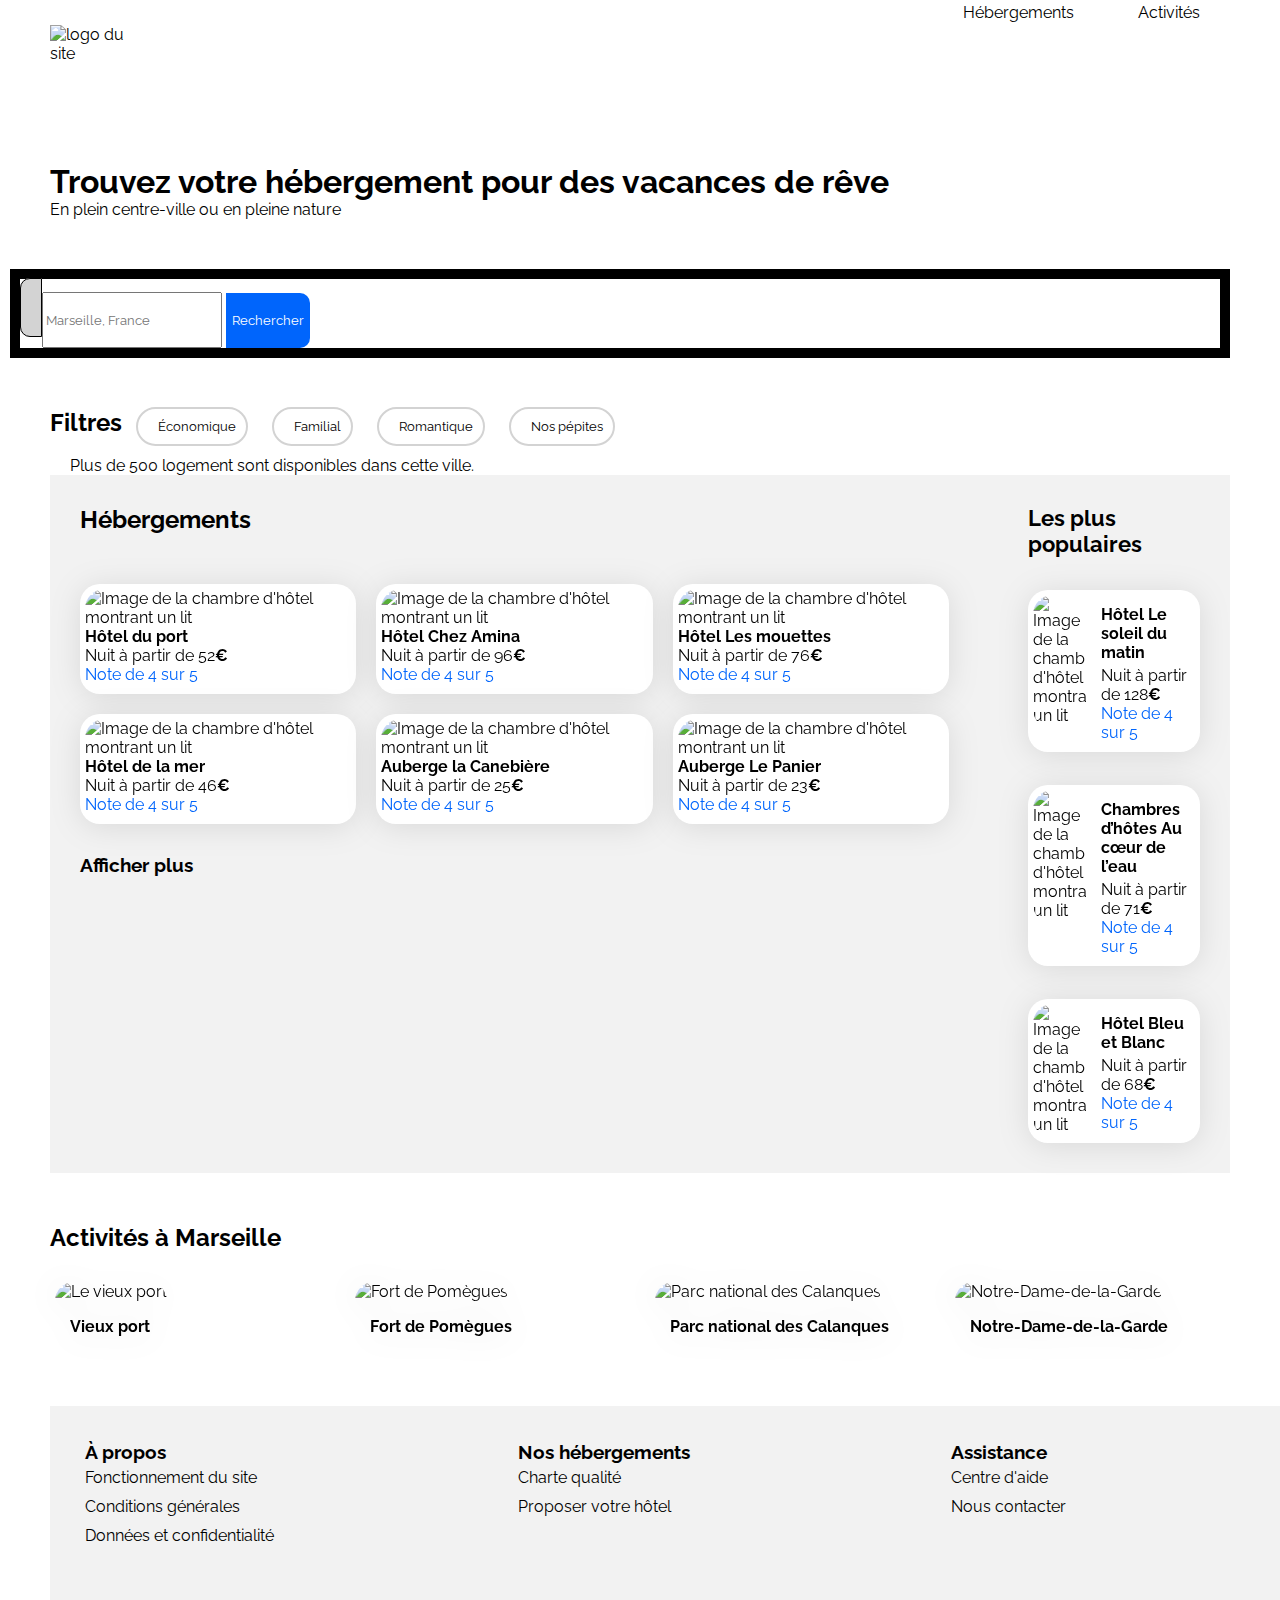
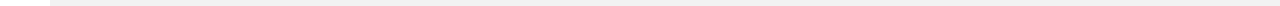
==== index.html @ e05adad1 "first commit" ====
<!DOCTYPE html>
<html lang="fr">
  <head>
    <meta charset="UTF-8">
    <meta name="viewport" content="width=device-width, initial-scale=1.0">
    <title>Booki</title>
    <link rel="preconnect" href="https://fonts.googleapis.com">
    <link rel="preconnect" href="https://fonts.gstatic.com" crossorigin>
    <link
      href="https://fonts.googleapis.com/css2?family=Raleway:wght@400;500;700&display=swap"
      rel="stylesheet"
   >
    <link
      rel="stylesheet"
      href="https://cdnjs.cloudflare.com/ajax/libs/font-awesome/6.2.1/css/all.min.css"
      integrity="sha512-MV7K8+y+gLIBoVD59lQIYicR65iaqukzvf/nwasF0nqhPay5w/9lJmVM2hMDcnK1OnMGCdVK+iQrJ7lzPJQd1w=="
      crossorigin="anonymous"
      referrerpolicy="no-referrer"
   >
    <link rel="stylesheet" href="./css/style.css">
  </head>

  <body>
    <div class="main-container">
      <header>
        <img
          src="images/logo/Booki.png"
          alt="logo du site"
          title="logo du site"
       >
        <nav>
            <ul>
                <li>
                    <a href="#hebergements">Hébergements</a>
                </li>
                <li>
                    <a href="#activites">Activités</a>
                </li>
            </ul>          
        </nav>
      </header>
      <main>
        <section>
            <h1>Trouvez votre hébergement pour des vacances de rêve</h1>
            <p class="tagline">En plein centre-ville ou en pleine nature</p>
            <!-- <fieldset> -->
            <div class="div-search">
                <form method="get" action="/">
                    <!-- <label for="search"> -->
                        <i class="fa-sharp fa-solid fa-location-dot"></i>
                    <!-- </label> -->
                    <!--label -->
                    <input class="search" type="text" id="search" name="search" placeholder="Marseille, France">
                    <input class="btn-search" type="submit" value="Rechercher"> <i class="fa-solid fa-magnifying-glass"></i> 
                </form>
            </div>
            <!-- </fieldset> -->
            <h2 class="filtres">Filtres</h2>
            <a class="filtre" href="#"><i class="fa-solid fa-money-bill-wave"></i>Économique</a> 
            <a class="filtre" href="#"><i class="fa-solid fa-person"></i>Familial</a> 
            <a class="filtre" href="#"><i class="fa-solid fa-heart"></i>Romantique</a> 
            <a class="filtre" href="#"><i class="fa-solid fa-fire"></i>Nos pépites</a>
            <p><i class="fa-solid fa-circle-info"></i>Plus de 500 logement sont disponibles dans cette ville.</p>
        </section>
        <div class="hebergements-and-populaires">
          <div id="hebergements">
            <section class="hebergements">
              <h2>Hébergements</h2>
                <div class="hebergement-cards">
                <article class="card">
                    <a href="#">
                        <img
                        src="./images/hebergements/fred-kleber.jpg"
                        alt="Image de la chambre d'hôtel montrant un lit"
                        >
                        <div class="card-content">
                        <div class="card-txt">
                            <h3 class="card-title">Hôtel du port</h3>
                            <p class="card-subtitle">
                            Nuit à partir de 52<span class="euro">€</span>
                            </p>
                        </div>
                        <div class="card-rating">
                            <i class="fa-xs fa-solid fa-star" aria-hidden="true"></i>
                            <i class="fa-xs fa-solid fa-star" aria-hidden="true"></i>
                            <i class="fa-xs fa-solid fa-star" aria-hidden="true"></i>
                            <i class="fa-xs fa-solid fa-star" aria-hidden="true"></i>
                            <i
                            class="fa-xs fa-solid fa-star neutral-star"
                            aria-hidden="true"
                            ></i>
                            <span class="sr-only">Note de 4 sur 5</span>
                        </div>
                        </div>
                    </a>
                </article>
                <article class="card">
                    <a href="#">
                        <img
                        src="./images/hebergements/febrian-zakaria.jpg"
                        alt="Image de la chambre d'hôtel montrant un lit"
                        >
                        <div class="card-content">
                        <div class="card-txt">
                            <h3 class="card-title">Hôtel Chez Amina</h3>
                            <p class="card-subtitle">
                            Nuit à partir de 96<span class="euro">€</span>
                            </p>
                        </div>
                        <div class="card-rating">
                            <i class="fa-xs fa-solid fa-star" aria-hidden="true"></i>
                            <i class="fa-xs fa-solid fa-star" aria-hidden="true"></i>
                            <i class="fa-xs fa-solid fa-star" aria-hidden="true"></i>
                            <i class="fa-xs fa-solid fa-star" aria-hidden="true"></i>
                            <i
                            class="fa-xs fa-solid fa-star neutral-star"
                            aria-hidden="true"
                            ></i>
                            <span class="sr-only">Note de 4 sur 5</span>
                        </div>
                        </div>
                    </a>
                </article>
                <article class="card">
                    <a href="#">
                        <img
                        src="./images/hebergements/reisetopia.jpg"
                        alt="Image de la chambre d'hôtel montrant un lit"
                        >
                        <div class="card-content">
                        <div class="card-txt">
                            <h3 class="card-title">Hôtel Les mouettes</h3>
                            <p class="card-subtitle">
                            Nuit à partir de 76<span class="euro">€</span>
                            </p>
                        </div>
                        <div class="card-rating">
                            <i class="fa-xs fa-solid fa-star" aria-hidden="true"></i>
                            <i class="fa-xs fa-solid fa-star" aria-hidden="true"></i>
                            <i class="fa-xs fa-solid fa-star" aria-hidden="true"></i>
                            <i class="fa-xs fa-solid fa-star" aria-hidden="true"></i>
                            <i
                            class="fa-xs fa-solid fa-star neutral-star"
                            aria-hidden="true"
                            ></i>
                            <span class="sr-only">Note de 4 sur 5</span>
                        </div>
                        </div>
                    </a>
                </article>
                <article class="card">
                    <a href="#">
                        <img
                        src="./images/hebergements/fred-kleber.jpg"
                        alt="Image de la chambre d'hôtel montrant un lit"
                        >
                        <div class="card-content">
                        <div class="card-txt">
                            <h3 class="card-title">Hôtel de la mer</h3>
                            <p class="card-subtitle">
                            Nuit à partir de 46<span class="euro">€</span>
                            </p>
                        </div>
                        <div class="card-rating">
                            <i class="fa-xs fa-solid fa-star" aria-hidden="true"></i>
                            <i class="fa-xs fa-solid fa-star" aria-hidden="true"></i>
                            <i class="fa-xs fa-solid fa-star" aria-hidden="true"></i>
                            <i class="fa-xs fa-solid fa-star" aria-hidden="true"></i>
                            <i
                            class="fa-xs fa-solid fa-star neutral-star"
                            aria-hidden="true"
                            ></i>
                            <span class="sr-only">Note de 4 sur 5</span>
                        </div>
                        </div>
                    </a>
                </article>
                <article class="card">
                    <a href="#">
                        <img
                        src="./images/hebergements/febrian-zakaria.jpg"
                        alt="Image de la chambre d'hôtel montrant un lit"
                        >
                        <div class="card-content">
                        <div class="card-txt">
                            <h3 class="card-title">Auberge la Canebière</h3>
                            <p class="card-subtitle">
                            Nuit à partir de 25<span class="euro">€</span>
                            </p>
                        </div>
                        <div class="card-rating">
                            <i class="fa-xs fa-solid fa-star" aria-hidden="true"></i>
                            <i class="fa-xs fa-solid fa-star" aria-hidden="true"></i>
                            <i class="fa-xs fa-solid fa-star" aria-hidden="true"></i>
                            <i class="fa-xs fa-solid fa-star" aria-hidden="true"></i>
                            <i
                            class="fa-xs fa-solid fa-star neutral-star"
                            aria-hidden="true"
                            ></i>
                            <span class="sr-only">Note de 4 sur 5</span>
                        </div>
                        </div>
                    </a>
                </article>
                <article class="card">
                    <a href="#">
                        <img
                        src="./images/hebergements/reisetopia.jpg"
                        alt="Image de la chambre d'hôtel montrant un lit"
                        >
                        <div class="card-content">
                        <div class="card-txt">
                            <h3 class="card-title">Auberge Le Panier</h3>
                            <p class="card-subtitle">
                            Nuit à partir de 23<span class="euro">€</span>
                            </p>
                        </div>
                        <div class="card-rating">
                            <i class="fa-xs fa-solid fa-star" aria-hidden="true"></i>
                            <i class="fa-xs fa-solid fa-star" aria-hidden="true"></i>
                            <i class="fa-xs fa-solid fa-star" aria-hidden="true"></i>
                            <i class="fa-xs fa-solid fa-star" aria-hidden="true"></i>
                            <i
                            class="fa-xs fa-solid fa-star neutral-star"
                            aria-hidden="true"
                            ></i>
                            <span class="sr-only">Note de 4 sur 5</span>
                        </div>
                        </div>
                    </a>
                </article>
                </div>
                <h3><a href="#">Afficher plus</a></h3>
            </section>
        </div>
            <section class="populaires">
                <div class="populaires-title">
                <h2 class="section-title">Les plus populaires</h2>
                <i class="fa-solid fa-chart-line" aria-hidden="true"></i>
                </div>
                <div class="populaires-cards">
                <article class="card">
                    <!-- <a href="#"> -->
                        <img
                        src="./images/hebergements/emile-guillemot.jpg"
                        alt="Image de la chambre d'hôtel montrant un lit"
                            >
                        <div class="card-content">
                        <div class="card-txt">
                            <h3 class="card-title">Hôtel Le soleil du matin</h3>
                            <p class="card-subtitle">
                            Nuit à partir de 128<span class="euro">€</span>
                            </p>
                        </div>
                        <div class="card-rating">
                            <i class="fa-xs fa-solid fa-star" aria-hidden="true"></i>
                            <i class="fa-xs fa-solid fa-star" aria-hidden="true"></i>
                            <i class="fa-xs fa-solid fa-star" aria-hidden="true"></i>
                            <i class="fa-xs fa-solid fa-star" aria-hidden="true"></i>
                            <i
                            class="fa-xs fa-solid fa-star neutral-star"
                            aria-hidden="true"
                            ></i>
                            <span class="sr-only">Note de 4 sur 5</span>
                        </div>
                        </div>
                    <!-- </a> -->
                </article>
                <article class="card">
                    <!-- <a href="#"> -->
                        <img
                        src="./images/hebergements/aw-creative.jpg"
                        alt="Image de la chambre d'hôtel montrant un lit"
                        >
                        <div class="card-content">
                        <div class="card-txt">
                            <h3 class="card-title">
                            Chambres d’hôtes Au cœur de l’eau
                            </h3>
                            <p class="card-subtitle">
                            Nuit à partir de 71<span class="euro">€</span>
                            </p>
                        </div>
                        <div class="card-rating">
                            <i class="fa-xs fa-solid fa-star" aria-hidden="true"></i>
                            <i class="fa-xs fa-solid fa-star" aria-hidden="true"></i>
                            <i class="fa-xs fa-solid fa-star" aria-hidden="true"></i>
                            <i class="fa-xs fa-solid fa-star" aria-hidden="true"></i>
                            <i
                            class="fa-xs fa-solid fa-star neutral-star"
                            aria-hidden="true"
                            ></i>
                            <span class="sr-only">Note de 4 sur 5</span>
                        </div>
                        </div>
                    <!-- </a> -->
                </article>
                <article class="card">
                    <!-- <a href="#"> -->
                        <img
                        src="./images/hebergements/febrian-zakaria2.jpg"
                        alt="Image de la chambre d'hôtel montrant un lit"
                        >
                        <div class="card-content">
                        <div class="card-txt">
                            <h3 class="card-title">Hôtel Bleu et Blanc</h3>
                            <p class="card-subtitle">
                            Nuit à partir de 68<span class="euro">€</span>
                            </p>
                        </div>
                        <div class="card-rating">
                            <i class="fa-xs fa-solid fa-star" aria-hidden="true"></i>
                            <i class="fa-xs fa-solid fa-star" aria-hidden="true"></i>
                            <i class="fa-xs fa-solid fa-star" aria-hidden="true"></i>
                            <i class="fa-xs fa-solid fa-star" aria-hidden="true"></i>
                            <i
                            class="fa-xs fa-solid fa-star neutral-star"
                            aria-hidden="true"
                            ></i>
                            <span class="sr-only">Note de 4 sur 5</span>
                        </div>
                        </div>
                    <!-- </a> -->
                </article>
                </div>
            </section>
        </div>
        <div id="activites">
          <section class="activites">
            <h2>Activités à Marseille</h2>
            <div class="activites-cards">
                <article class="card">
                  <a href="#">
                    <img
                        src="./images/activites/reno-laithienne.jpg"
                        alt="Le vieux port"
                    >
                    <div class="card-content">
                    <div class="card-txt">
                      <h3 class="card-title">Vieux port</h3>
                    </div>
                    </div>
                  </a>  
                </article>
                <article class="card">
                  <a href="#">
                    <img
                        src="./images/activites/paul-hermann.jpg"
                        alt="Fort de Pomègues"
                    >
                    <div class="card-content">
                    <div class="card-txt">
                        <h3 class="card-title">Fort de Pomègues</h3>
                    </div>
                    </div>
                  </a>
                </article>
                <article class="card">
                  <a href="#">
                    <img
                    src="./images/activites/kilyan-sockalingum.jpg"
                    alt="Parc national des Calanques"
                    >
                    <div class="card-content">
                    <div class="card-txt">
                    <h3 class="card-title">Parc national des Calanques</h3>
                    </div>
                    </div>
                  </a>
                </article>
                <article class="card">
                  <a href="#">
                    <img
                    src="./images/activites/florian-wehde.jpg"
                    alt="Notre-Dame-de-la-Garde"
                    >
                    <div class="card-content">
                        <div class="card-txt">
                        <h3 class="card-title">Notre-Dame-de-la-Garde</h3>
                        </div>
                    </div>
                  </a>
                </article>
            </div>
          </section>
        </div>
      </main>
      <footer>
        <div class="foot"><h3>À propos</h3>
          <a href="#">Fonctionnement du site</a><br>
          <a href="#">Conditions générales</a><br>
          <a href="#">Données et confidentialité</a>
        </div>
        <div class="foot"><h3>Nos hébergements</h3>
          <a href="#">Charte qualité</a><br>
          <a href="#">Proposer votre hôtel</a>
        </div>
        <div class="foot"><h3>Assistance</h3>
          <a href="#">Centre d'aide</a><br>
          <a href="#">Nous contacter</a>
        </div>
      </footer>
    </div>
  </body>
</html>
---- css/style.css ----
/****** General ***********/
* {
  font-family: "Raleway", sans-serif;
  margin: 0px;
}

:root {
  --main-color: #0065fc;
  --main-bg-color: #f2f2f2;
  --filter-bg-color: #deebff;
}

.fa-solid {
  color: var(--main-color);
}

header {
  display: flex;
  flex-direction: row;
  justify-content: space-between;
  margin-bottom: 100px;
}

header img {
  padding-top: 25px;
  width: 100px;
}

nav {
  margin-top: 3px;
}

nav li {
  display: inline-block;
  list-style-type: none;
}

nav a {
  text-decoration: none;
  color: black;
  padding: 0px 30px;
}

h3 a,
.card a {
  padding: 0;
  text-decoration: none;
  color: black;
}

footer {
  /* background-color: lightgray; */
  background-color: var(--main-bg-color);
  margin-top: 50px;
  /* margin-bottom: 50px; */
  gap: 10%;
  display: flex;
  flex-direction: row;
  /* justify-content: space-between; */
  width: 100%;
  padding:3%;
}

footer a {
  display: inline-block;
  text-decoration: none;
  color: black;
  padding: 5px 0px;
  /* margin: 16px; */
  /* background-color: red; */
}

.foot {
  width: 30%;
  margin-bottom: 20px;
}

.filtre {
  display: inline-block;
  border: 2px solid lightgrey;
  color: black;
  font-size: 0.8em;
  border-radius: 20px;
  margin: 10px;
  padding: 10px;
  text-decoration: none;
}

.filtre:visited {
  color: black;
}
.filtre:hover {
  background-color: var(--filter-bg-color);
}

.filtre .fa-solid {
  padding-right: 10px;
  color: #0065fc;
}

body {
  display: flex;
  justify-content: center;
}

.filtres {
  display: inline-block;
  margin-top: 50px;
}

.fa-circle-info {
  margin-top: 50px;
}

p .fa-solid {
  color: #0065fc;
  margin-right: 20px;
  margin-bottom: 50px;
}

.search {
  height: 50px;
  margin: 0;
  display: inline-block;
  /* width: 250px; */
  justify-content: flex-start;
  align-items: center;
}

/* fieldset {
  margin-top: 50px;
  display: flex;
  border: 0;
} */

.div-search {
  /* background-color: red; */
  display: flex;
  border: 10px solid black;
  margin: 0 0 0 -40px;
  flex-direction: row;
  justify-content: flex-start;
  align-items: center;
}

.btn-search {
  background-color: #0065fc;
  color: white;
  border-radius: 0 10px 10px 0;
  border: 0;
  height: 55px;
  margin: -40px 0 0 0 ;
}

.tagline{
  margin-bottom: 50px;
}

.fa-location-dot {
  height: 53px;
  width: 50px;
  padding-left: 20px;
  /* padding-top: 13px; */
  /* margin-top: 50px; */
  /* display: inline-block; */
  border: 1px solid black;
  color: black;
  justify-content: center;
  align-items: center;
  align-self: center;
  /* font-size: 34px; */
  font-size: 49px;
  border-radius: 10px 0 0 10px;
  /* background-color: --filter-bg-color; */
  background-color: lightgrey;
}

.fa-magnifying-glass {
  height: 54px;
  width: 50px;
  font-size: 49px;
  border: 0px solid black;
  color: white;
  background-color: #0065fc;
  border-radius: 0 10px 10px 0;
}

.main-container {
  width: 100%;
  max-width: 1440px;
  /* border: 50px solid black; */
  padding: 0 50px;
  box-sizing: border-box;
}

.section-title {
  margin: 0;
  font-size: 22px;
}

.card {
  background-color: white;
  border-radius: 20px;
  padding: 5px;
  filter: drop-shadow(0px 3px 15px rgba(0, 0, 0, 0.1));
}

.card img {
  object-fit: cover;
}

.card-title {
  font-size: 16px;
}

.euro {
  font-weight: 700;
}

.neutral-star {
  color: var(--main-bg-color);
  /* color:red; */
}

/****** Hebergements And Populaires ***********/
.hebergements-and-populaires {
  display: flex;
  justify-content: space-between;
  background-color: var(--main-bg-color);
}

.hebergements-and-populaires section {
  /* background-color: var(--main-bg-color); */
  /* background-color: red; */
  border-radius: 20px;
  padding: 30px;
  box-sizing: border-box;
}

/****** Hebergements ***********/
.hebergements {
  /* width: 0%; */
  width: 100%;
}

.hebergements h3 {
  /* margin-top: 30px; */
}

/****** Populaires ***********/
.populaires {
  /* background-color: red; */
  /* width: 100%; */
  width: 32%;
}

#populaires {
  width: 100%;
}

.populaires-title {
  display: flex;
  flex-direction: row;
  justify-content: space-between;
  align-items: center;
}

.populaires-cards .card {
  /* background-color: red; */
  display: flex;
  flex-direction: row;
  /* flex-direction: column; */
  margin-top: 33px;
}

.populaires-cards img {
  /* display: none; */
  display: inline-block;
  width: 33%;
  /* width: 1%; */
  height: 134px;
  border-top-left-radius: 20px;
  border-bottom-left-radius: 20px;
}

.populaires-cards .card-content {
  width: 67%;
  /* width: 100%; */
  display: inline-block;
  /* display: none;   */
  padding-left: 15px;
  /* display: flex; */
  /* flex-direction: column; */
  /* flex-direction: row; */
  /* justify-content: space-between; */
  /* box-sizing: border-box; */
  /* background-color: red; */
}

.populaires-cards .card-title {
  margin-top: 10px;
  margin-bottom: 4px;
}

.populaires-cards .card-subtitle {
  margin: 0;
  /* background-color: red; */
}

.populaires-cards .card-rating,
.card-rating {
  margin-bottom: 5px;
  color: #0065fc;
}

.hebergement-cards {
  display: flex;
  flex-direction: row;
  flex-wrap: wrap;
  gap: 20px;
  margin-bottom: 30px;
}

.hebergements h2 {
  margin-bottom: 50px;
}

.activites-cards {
  display: flex;
  flex-direction: row;
  gap: 20px;
}

.activites-cards .card {
  width: 30%;
  background-color: rgba(0, 0, 0, 0);
}

.activites .card-title {
  padding-left: 15px;
  height: 50px;
  display: flex;
  align-items: center;
}

.activites-cards img {
  /* width: 100%;
  height: 1000px; */
  border-top-left-radius: 20px;
  border-top-right-radius: 20px;
  height: 380px;
  width: 100%;
}

.activites h2 {
  margin-top: 50px;
  margin-bottom: 25px;
}

.hebergements .card {
  width: 30%;
}
.hebergement-cards img {
  width: 100%;
  height: 124px;
  border-top-left-radius: 20px;
  border-top-right-radius: 20px;
}
/* Le code ci-dessous correspond à la version responsive uniquement */

/****** Media queries ***********/
/* Medium devices (tablets, less/equal than 1024px) */
@media (max-width: 1024px) {
  .hebergements-and-populaires {
    flex-direction: column;
  }

  .hebergements {
    width: 100%;
  }

  .populaires {
    width: 100%;
    margin-top: 50px;
  }

  .populaires-cards {
    display: flex;
    flex-direction: row;
    justify-content: space-between;
  }

  .populaires-cards .card {
    width: 30%;
  }

  .populaires-cards .card-title {
    font-size: 14px;
  }

  .populaires-cards .card-subtitle {
    font-size: 13px;
  }
  .activites-cards img {
    height: 200px;
  }
}

@media (min-width: 767.98px) {
  .fa-magnifying-glass {
    display: none;
  }

  nav li:hover {
    border-top: 3px solid #0065fc;
    color: #0065fc;
  }
}

/* Small devices (phones, less than 768px) */
@media (max-width: 767.98px) {
  /* ... */
  header img {
    margin: auto;
  }

  nav li {
    border-bottom: 3px solid var(--main-bg-color);
  }

  nav li:hover {
    border-bottom: 3px solid #0065fc;
    color: #0065fc;
  }

  .filtres {
    display: block;
    margin-top: 50px;
    margin-bottom: 10px;
  }

  .filtre {
    font-size: 1em;
  }

  header {
    display: flex;
    flex-direction: column;
  }

  nav {
    margin: auto;
  }
  header img {
    margin-bottom: 50px;
  }

  /* nav li:hover {
    border-top: 3px solid #0065fc;
    color: #0065fc;
  } */
  .btn-search {
    display: none;
  }
  p .fa-solid {
    color: #0065fc;
    margin-right: 20px;
    margin-bottom: 0px;
  }
  p {
    /* margin-bottom: 50px; */
  }

  .populaires {
    order: 1;
    width: 100%;
  }
  #populaires {
    order: 1;
  }

  .populaires-cards {
    display: flex;
    flex-direction: column;
    margin-top: 33px;
    width: 100%;
  }
  .populaires-cards .card {
    width: 100%;
    flex-direction: row;
  }
  .populaires-cards .card-content {
    width: 200%;
  }

  .populaires-cards img {
    width: 25%;
  }

  .activites-cards {
    flex-wrap: wrap;
    flex-direction: column;
  }
  .activites-cards .card {
    width: 100%;
  }

  .hebergements-and-populaires section {
    /* background-color: var(--main-bg-color); */
    /* background-color: white; */
  }

  .populaires {
    background-color: var(--main-bg-color);
    /* background-color: red; */
  }

  .populaires-cards {
    /* background-color: var(--main-bg-color); */
    /* background-color: red; */
  }

  .populaires-cards .card {
    /* background-color: var(--main-bg-color); */
    /* background-color: red; */
  }

  .hebergement-cards {
    flex-direction: column;
    background-color: white;
  }

  .hebergement-cards .card {
    width: 100%;
    background-color: white;
  }

  #hebergements {
    order: 2;
    /* background-color: red; */
  }

  .hebergements {
    order: 2;
    background-color: white;
  }

  .hebergements section {
    background-color: white;
  }

  .activites-cards img {
    height: 141px;
  }

  footer {
    flex-direction: column;
    width: 100%;
    gap: 30px;
    padding: 2%;
  }
  footer h3 {
    /* margin-top: 50px; */
  }
}
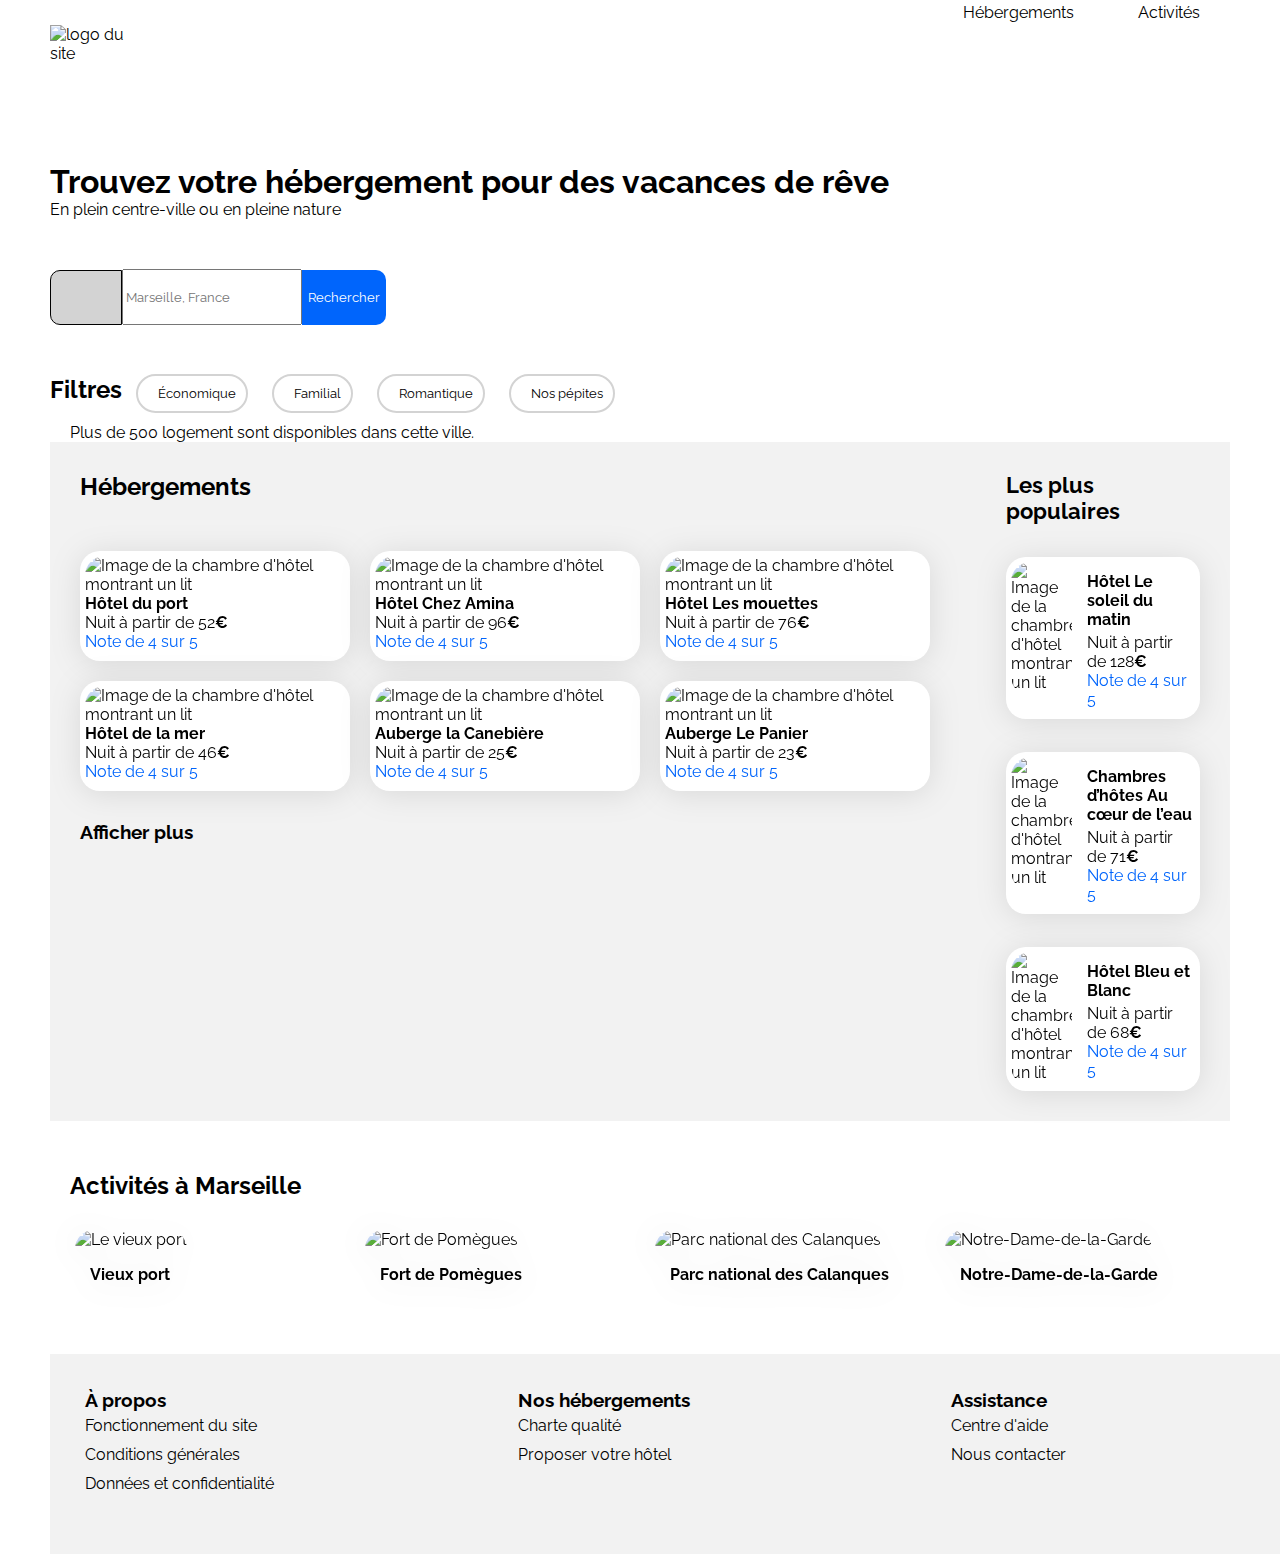
==== commit 5a7fb250: "commit du 22" ====
--- a/index.html
+++ b/index.html
@@ -45,14 +45,14 @@
             <p class="tagline">En plein centre-ville ou en pleine nature</p>
             <!-- <fieldset> -->
             <div class="div-search">
-                <form method="get" action="/">
+                <!-- <form method="get" action="/"> -->
                     <!-- <label for="search"> -->
                         <i class="fa-sharp fa-solid fa-location-dot"></i>
                     <!-- </label> -->
                     <!--label -->
                     <input class="search" type="text" id="search" name="search" placeholder="Marseille, France">
                     <input class="btn-search" type="submit" value="Rechercher"> <i class="fa-solid fa-magnifying-glass"></i> 
-                </form>
+                <!-- </form> -->
             </div>
             <!-- </fieldset> -->
             <h2 class="filtres">Filtres</h2>
@@ -151,7 +151,7 @@
                 <article class="card">
                     <a href="#">
                         <img
-                        src="./images/hebergements/fred-kleber.jpg"
+                        src="./images/hebergements/annie-spratt.jpg"
                         alt="Image de la chambre d'hôtel montrant un lit"
                         >
                         <div class="card-content">
@@ -178,7 +178,7 @@
                 <article class="card">
                     <a href="#">
                         <img
-                        src="./images/hebergements/febrian-zakaria.jpg"
+                        src="./images/hebergements/marcus-loke.jpg"
                         alt="Image de la chambre d'hôtel montrant un lit"
                         >
                         <div class="card-content">
@@ -205,7 +205,7 @@
                 <article class="card">
                     <a href="#">
                         <img
-                        src="./images/hebergements/reisetopia.jpg"
+                        src="./images/hebergements/nicate-lee.jpg"
                         alt="Image de la chambre d'hôtel montrant un lit"
                         >
                         <div class="card-content">
--- a/css/style.css
+++ b/css/style.css
@@ -95,7 +95,7 @@
 
 .filtre .fa-solid {
   padding-right: 10px;
-  color: #0065fc;
+  color: var(--main-color);
 }
 
 body {
@@ -113,7 +113,7 @@
 }
 
 p .fa-solid {
-  color: #0065fc;
+  color: var(--main-color);
   margin-right: 20px;
   margin-bottom: 50px;
 }
@@ -136,7 +136,7 @@
 .div-search {
   /* background-color: red; */
   display: flex;
-  border: 10px solid black;
+  /* border: 10px solid black; */
   margin: 0 0 0 -40px;
   flex-direction: row;
   justify-content: flex-start;
@@ -144,12 +144,12 @@
 }
 
 .btn-search {
-  background-color: #0065fc;
+  background-color: var(--main-color);
   color: white;
   border-radius: 0 10px 10px 0;
   border: 0;
   height: 55px;
-  margin: -40px 0 0 0 ;
+  /* margin: -10px 0 0 0 ; */
 }
 
 .tagline{
@@ -161,7 +161,7 @@
   width: 50px;
   padding-left: 20px;
   /* padding-top: 13px; */
-  /* margin-top: 50px; */
+  margin-left: 40px;
   /* display: inline-block; */
   border: 1px solid black;
   color: black;
@@ -181,7 +181,7 @@
   font-size: 49px;
   border: 0px solid black;
   color: white;
-  background-color: #0065fc;
+  background-color: var(--main-color);
   border-radius: 0 10px 10px 0;
 }
 
@@ -240,6 +240,7 @@
 /****** Hebergements ***********/
 .hebergements {
   /* width: 0%; */
+  /* width: 65%; */
   width: 100%;
 }
 
@@ -250,8 +251,8 @@
 /****** Populaires ***********/
 .populaires {
   /* background-color: red; */
-  /* width: 100%; */
-  width: 32%;
+  width: 45%;
+  /* width: 32%; */
 }
 
 #populaires {
@@ -310,7 +311,7 @@
 .populaires-cards .card-rating,
 .card-rating {
   margin-bottom: 5px;
-  color: #0065fc;
+  color: var(--main-color);
 }
 
 .hebergement-cards {
@@ -319,10 +320,15 @@
   flex-wrap: wrap;
   gap: 20px;
   margin-bottom: 30px;
+  /* margin-bottom: 30px; */
 }
 
 .hebergements h2 {
   margin-bottom: 50px;
+}
+
+.activites{
+  padding: 0 20px;
 }
 
 .activites-cards {
@@ -368,7 +374,7 @@
 }
 /* Le code ci-dessous correspond à la version responsive uniquement */
 
-/****** Media queries ***********/
+/*********** Media queries ***********/
 /* Medium devices (tablets, less/equal than 1024px) */
 @media (max-width: 1024px) {
   .hebergements-and-populaires {
@@ -412,8 +418,8 @@
   }
 
   nav li:hover {
-    border-top: 3px solid #0065fc;
-    color: #0065fc;
+    border-top: 3px solid var(--main-color);
+    color: var(--main-color);
   }
 }
 
@@ -422,6 +428,7 @@
   /* ... */
   header img {
     margin: auto;
+    margin-bottom: 50px;
   }
 
   nav li {
@@ -429,8 +436,8 @@
   }
 
   nav li:hover {
-    border-bottom: 3px solid #0065fc;
-    color: #0065fc;
+    border-bottom: 3px solid var(--main-color);
+    color: var(--main-color);
   }
 
   .filtres {
@@ -446,24 +453,24 @@
   header {
     display: flex;
     flex-direction: column;
-  }
+    width: 100%;
+    font-size: 25px;
+  }
+
+  /* header li{
+    width: 50%;
+  } */
+
 
   nav {
     margin: auto;
   }
-  header img {
-    margin-bottom: 50px;
-  }
-
-  /* nav li:hover {
-    border-top: 3px solid #0065fc;
-    color: #0065fc;
-  } */
+
   .btn-search {
     display: none;
   }
   p .fa-solid {
-    color: #0065fc;
+    color: var(--main-color);
     margin-right: 20px;
     margin-bottom: 0px;
   }
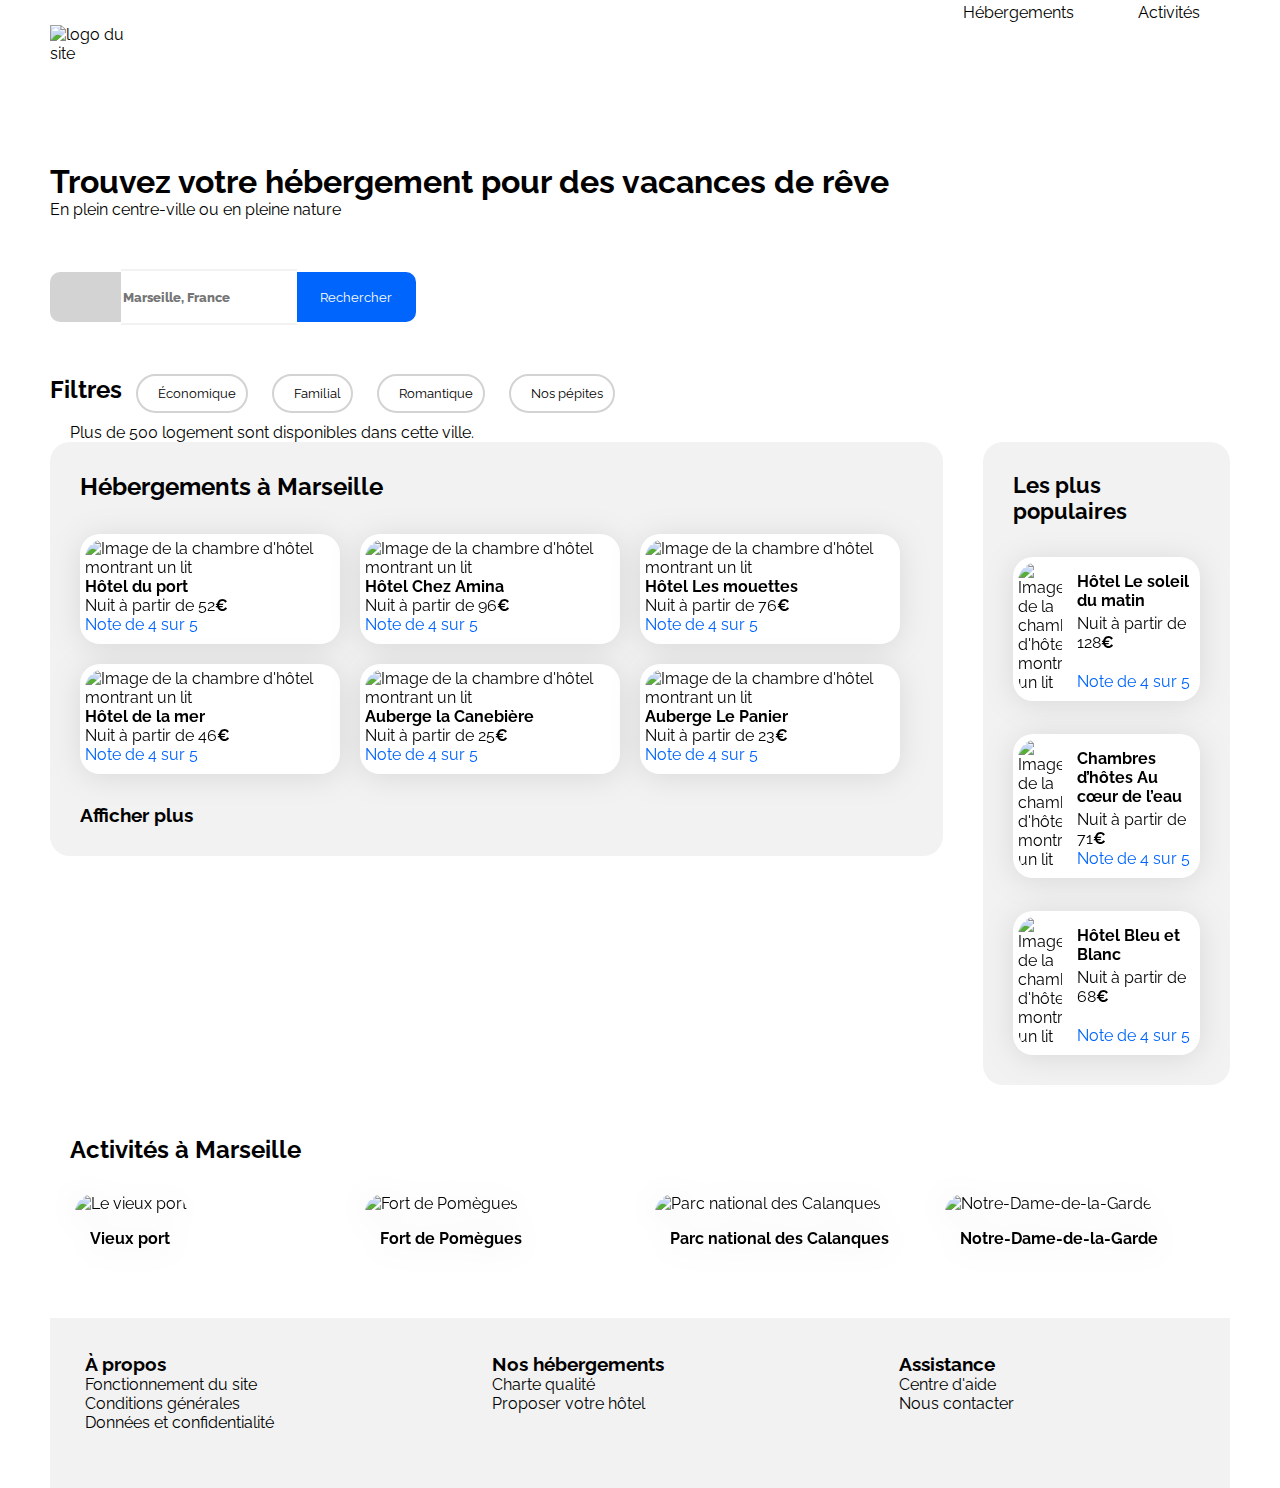
==== commit c3c19581: "commit du 25" ====
--- a/index.html
+++ b/index.html
@@ -40,21 +40,19 @@
         </nav>
       </header>
       <main>
-        <section>
+        <section class="head">
             <h1>Trouvez votre hébergement pour des vacances de rêve</h1>
             <p class="tagline">En plein centre-ville ou en pleine nature</p>
-            <!-- <fieldset> -->
-            <div class="div-search">
-                <!-- <form method="get" action="/"> -->
-                    <!-- <label for="search"> -->
+                <form class="div-search" method="get" action="/">
+                    <label for="search">
                         <i class="fa-sharp fa-solid fa-location-dot"></i>
-                    <!-- </label> -->
-                    <!--label -->
+                    </label>
                     <input class="search" type="text" id="search" name="search" placeholder="Marseille, France">
-                    <input class="btn-search" type="submit" value="Rechercher"> <i class="fa-solid fa-magnifying-glass"></i> 
-                <!-- </form> -->
-            </div>
-            <!-- </fieldset> -->
+                    <button class="btn-search" type="submit">
+                        <span>Rechercher</span>
+                        <i class="fa-solid fa-magnifying-glass"></i>
+                    </button>
+                </form>
             <h2 class="filtres">Filtres</h2>
             <a class="filtre" href="#"><i class="fa-solid fa-money-bill-wave"></i>Économique</a> 
             <a class="filtre" href="#"><i class="fa-solid fa-person"></i>Familial</a> 
@@ -65,7 +63,7 @@
         <div class="hebergements-and-populaires">
           <div id="hebergements">
             <section class="hebergements">
-              <h2>Hébergements</h2>
+              <h2>Hébergements à Marseille</h2>
                 <div class="hebergement-cards">
                 <article class="card">
                     <a href="#">
--- a/css/style.css
+++ b/css/style.css
@@ -10,8 +10,18 @@
   --filter-bg-color: #deebff;
 }
 
-.fa-solid {
-  color: var(--main-color);
+body {
+  display: flex;
+  justify-content: center;
+  padding: 0;
+  margin: 0;
+}
+
+.main-container {
+  width: 100%;
+  max-width: 1440px;
+  padding: 0 50px;
+  box-sizing: border-box;
 }
 
 header {
@@ -39,6 +49,72 @@
   text-decoration: none;
   color: black;
   padding: 0px 30px;
+}
+
+.tagline {
+  margin-bottom: 50px;
+}
+
+.search {
+  height: 50px;
+  background-color: white;
+  margin: 0;
+  display: inline-block;
+  justify-content: flex-start;
+  align-items: center;
+  border: none;
+  border-top: 2px solid var(--main-bg-color);
+  border-bottom: 2px solid var(--main-bg-color);
+  font-weight: 800;
+  color: black;
+}
+
+input:-internal-autofill-selected {
+  appearance: menulist-button;
+  background-image: none !important;
+  background-color: -internal-light-dark(#fff) !important;
+  color: fieldtext !important;
+}
+
+.div-search {
+  display: flex;
+  flex-direction: row;
+  justify-content: flex-start;
+  align-items: center;
+}
+
+.btn-search {
+  background-color: var(--main-color);
+  color: white;
+  border-radius: 0 10px 10px 0;
+  border: none;
+  height: 50px;
+  display: flex;
+  flex-direction: column;
+  justify-content: center;
+  padding: 0 2%;
+}
+
+label {
+  padding: 0 3%;
+  border-radius: 10px 0 0 10px;
+  background-color: lightgrey;
+  display: flex;
+  flex-direction: column;
+  height: 50px;
+  justify-content: center;
+}
+
+.fa-location-dot {
+  color: black;
+  font-size: 29px;
+}
+
+.fa-magnifying-glass {
+  font-size: 29px;
+  color: white;
+  background-color: var(--main-color);
+  border-radius: 0 10px 10px 0;
 }
 
 h3 a,
@@ -48,31 +124,18 @@
   color: black;
 }
 
-footer {
-  /* background-color: lightgray; */
-  background-color: var(--main-bg-color);
+.fa-solid {
+  color: var(--main-color);
+}
+
+.filtres {
+  display: inline-block;
   margin-top: 50px;
-  /* margin-bottom: 50px; */
-  gap: 10%;
-  display: flex;
-  flex-direction: row;
-  /* justify-content: space-between; */
-  width: 100%;
-  padding:3%;
-}
-
-footer a {
-  display: inline-block;
-  text-decoration: none;
-  color: black;
-  padding: 5px 0px;
-  /* margin: 16px; */
-  /* background-color: red; */
-}
-
-.foot {
-  width: 30%;
-  margin-bottom: 20px;
+}
+
+.filtre .fa-solid {
+  padding-right: 10px;
+  color: var(--main-color);
 }
 
 .filtre {
@@ -93,21 +156,6 @@
   background-color: var(--filter-bg-color);
 }
 
-.filtre .fa-solid {
-  padding-right: 10px;
-  color: var(--main-color);
-}
-
-body {
-  display: flex;
-  justify-content: center;
-}
-
-.filtres {
-  display: inline-block;
-  margin-top: 50px;
-}
-
 .fa-circle-info {
   margin-top: 50px;
 }
@@ -116,81 +164,6 @@
   color: var(--main-color);
   margin-right: 20px;
   margin-bottom: 50px;
-}
-
-.search {
-  height: 50px;
-  margin: 0;
-  display: inline-block;
-  /* width: 250px; */
-  justify-content: flex-start;
-  align-items: center;
-}
-
-/* fieldset {
-  margin-top: 50px;
-  display: flex;
-  border: 0;
-} */
-
-.div-search {
-  /* background-color: red; */
-  display: flex;
-  /* border: 10px solid black; */
-  margin: 0 0 0 -40px;
-  flex-direction: row;
-  justify-content: flex-start;
-  align-items: center;
-}
-
-.btn-search {
-  background-color: var(--main-color);
-  color: white;
-  border-radius: 0 10px 10px 0;
-  border: 0;
-  height: 55px;
-  /* margin: -10px 0 0 0 ; */
-}
-
-.tagline{
-  margin-bottom: 50px;
-}
-
-.fa-location-dot {
-  height: 53px;
-  width: 50px;
-  padding-left: 20px;
-  /* padding-top: 13px; */
-  margin-left: 40px;
-  /* display: inline-block; */
-  border: 1px solid black;
-  color: black;
-  justify-content: center;
-  align-items: center;
-  align-self: center;
-  /* font-size: 34px; */
-  font-size: 49px;
-  border-radius: 10px 0 0 10px;
-  /* background-color: --filter-bg-color; */
-  background-color: lightgrey;
-}
-
-.fa-magnifying-glass {
-  height: 54px;
-  width: 50px;
-  font-size: 49px;
-  border: 0px solid black;
-  color: white;
-  background-color: var(--main-color);
-  border-radius: 0 10px 10px 0;
-}
-
-.main-container {
-  width: 100%;
-  max-width: 1440px;
-  /* border: 50px solid black; */
-  padding: 0 50px;
-  box-sizing: border-box;
 }
 
 .section-title {
@@ -209,6 +182,11 @@
   object-fit: cover;
 }
 
+.populaires .card img {
+  min-width: 25%;
+  max-width: 25%;
+}
+
 .card-title {
   font-size: 16px;
 }
@@ -219,19 +197,17 @@
 
 .neutral-star {
   color: var(--main-bg-color);
-  /* color:red; */
 }
 
 /****** Hebergements And Populaires ***********/
 .hebergements-and-populaires {
   display: flex;
   justify-content: space-between;
-  background-color: var(--main-bg-color);
+  gap: 40px;
+  /* background-color: var(--main-bg-color); */
 }
 
 .hebergements-and-populaires section {
-  /* background-color: var(--main-bg-color); */
-  /* background-color: red; */
   border-radius: 20px;
   padding: 30px;
   box-sizing: border-box;
@@ -239,20 +215,14 @@
 
 /****** Hebergements ***********/
 .hebergements {
-  /* width: 0%; */
-  /* width: 65%; */
   width: 100%;
-}
-
-.hebergements h3 {
-  /* margin-top: 30px; */
+  background-color: var(--main-bg-color);
 }
 
 /****** Populaires ***********/
 .populaires {
-  /* background-color: red; */
+  background-color: var(--main-bg-color);
   width: 45%;
-  /* width: 32%; */
 }
 
 #populaires {
@@ -267,18 +237,14 @@
 }
 
 .populaires-cards .card {
-  /* background-color: red; */
-  display: flex;
-  flex-direction: row;
-  /* flex-direction: column; */
+  display: flex;
+  /* flex-direction: row; */
   margin-top: 33px;
 }
 
 .populaires-cards img {
-  /* display: none; */
   display: inline-block;
   width: 33%;
-  /* width: 1%; */
   height: 134px;
   border-top-left-radius: 20px;
   border-bottom-left-radius: 20px;
@@ -286,16 +252,10 @@
 
 .populaires-cards .card-content {
   width: 67%;
-  /* width: 100%; */
-  display: inline-block;
-  /* display: none;   */
+  display: flex;
+  flex-direction: column;
+  justify-content: space-between;
   padding-left: 15px;
-  /* display: flex; */
-  /* flex-direction: column; */
-  /* flex-direction: row; */
-  /* justify-content: space-between; */
-  /* box-sizing: border-box; */
-  /* background-color: red; */
 }
 
 .populaires-cards .card-title {
@@ -305,7 +265,6 @@
 
 .populaires-cards .card-subtitle {
   margin: 0;
-  /* background-color: red; */
 }
 
 .populaires-cards .card-rating,
@@ -314,53 +273,20 @@
   color: var(--main-color);
 }
 
+.populaires-cards .card-rating {
+  /* margin-top: 70px; */
+}
+
 .hebergement-cards {
   display: flex;
   flex-direction: row;
   flex-wrap: wrap;
   gap: 20px;
   margin-bottom: 30px;
-  /* margin-bottom: 30px; */
 }
 
 .hebergements h2 {
-  margin-bottom: 50px;
-}
-
-.activites{
-  padding: 0 20px;
-}
-
-.activites-cards {
-  display: flex;
-  flex-direction: row;
-  gap: 20px;
-}
-
-.activites-cards .card {
-  width: 30%;
-  background-color: rgba(0, 0, 0, 0);
-}
-
-.activites .card-title {
-  padding-left: 15px;
-  height: 50px;
-  display: flex;
-  align-items: center;
-}
-
-.activites-cards img {
-  /* width: 100%;
-  height: 1000px; */
-  border-top-left-radius: 20px;
-  border-top-right-radius: 20px;
-  height: 380px;
-  width: 100%;
-}
-
-.activites h2 {
-  margin-top: 50px;
-  margin-bottom: 25px;
+  margin-bottom: 33px;
 }
 
 .hebergements .card {
@@ -372,6 +298,63 @@
   border-top-left-radius: 20px;
   border-top-right-radius: 20px;
 }
+
+.activites {
+  padding: 0 20px;
+}
+
+.activites-cards {
+  display: flex;
+  flex-direction: row;
+  gap: 20px;
+}
+
+.activites-cards .card {
+  width: 30%;
+  background-color: rgba(0, 0, 0, 0);
+}
+
+.activites .card-title {
+  padding-left: 15px;
+  height: 50px;
+  display: flex;
+  align-items: center;
+}
+
+.activites-cards img {
+  border-top-left-radius: 20px;
+  border-top-right-radius: 20px;
+  height: 380px;
+  width: 100%;
+}
+
+.activites h2 {
+  margin-top: 50px;
+  margin-bottom: 25px;
+}
+
+footer {
+  background-color: var(--main-bg-color);
+  margin-top: 50px;
+  gap: 10%;
+  display: flex;
+  /* flex-direction: row; */
+  width: 94%;
+  padding: 3%;
+}
+
+footer a {
+  /* display: inline-block; */
+  text-decoration: none;
+  color: black;
+  padding: 5px 0px;
+}
+
+.foot {
+  width: 30%;
+  margin-bottom: 20px;
+}
+
 /* Le code ci-dessous correspond à la version responsive uniquement */
 
 /*********** Media queries ***********/
@@ -398,6 +381,7 @@
 
   .populaires-cards .card {
     width: 30%;
+    /* flex-direction: column; */
   }
 
   .populaires-cards .card-title {
@@ -419,6 +403,9 @@
 
   nav li:hover {
     border-top: 3px solid var(--main-color);
+  }
+
+  nav li a:hover {
     color: var(--main-color);
   }
 }
@@ -430,6 +417,9 @@
     margin: auto;
     margin-bottom: 50px;
   }
+  .head {
+    padding: 0 50px;
+  }
 
   nav li {
     border-bottom: 3px solid var(--main-bg-color);
@@ -437,11 +427,15 @@
 
   nav li:hover {
     border-bottom: 3px solid var(--main-color);
+  }
+
+  nav li a:hover {
     color: var(--main-color);
   }
 
   .filtres {
-    display: block;
+    /* display: block; */
+    /* width: 100%; */
     margin-top: 50px;
     margin-bottom: 10px;
   }
@@ -457,34 +451,36 @@
     font-size: 25px;
   }
 
-  /* header li{
+  nav {
+    margin: 0;
+    width: 100%;
+  }
+
+  nav ul {
+    width: 100%;
+    padding-left: 0;
+    display: flex;
+  }
+
+  nav ul li {
     width: 50%;
-  } */
-
-
-  nav {
-    margin: auto;
+    text-align: center;
+    padding-bottom: 4%;
+  }
+
+  .btn-search span {
+    display: none;
   }
 
   .btn-search {
-    display: none;
-  }
+    border-radius: 10px;
+  }
+
   p .fa-solid {
     color: var(--main-color);
     margin-right: 20px;
     margin-bottom: 0px;
   }
-  p {
-    /* margin-bottom: 50px; */
-  }
-
-  .populaires {
-    order: 1;
-    width: 100%;
-  }
-  #populaires {
-    order: 1;
-  }
 
   .populaires-cards {
     display: flex;
@@ -494,7 +490,7 @@
   }
   .populaires-cards .card {
     width: 100%;
-    flex-direction: row;
+    /* flex-direction: row; */
   }
   .populaires-cards .card-content {
     width: 200%;
@@ -512,14 +508,32 @@
     width: 100%;
   }
 
+  .hebergements {
+    border-radius: 0px;
+  }
+
   .hebergements-and-populaires section {
-    /* background-color: var(--main-bg-color); */
-    /* background-color: white; */
-  }
-
+    width: 100%;
+    border-radius: 0px;
+  }
+  .hebergements-and-populaires {
+    width: 100%;
+  }
+
+  .main-container {
+    padding: 0;
+    margin: 0;
+  }
   .populaires {
     background-color: var(--main-bg-color);
-    /* background-color: red; */
+    width: 100%;
+    padding: 0 50px;
+    order: 1;
+  }
+
+  #populaires {
+    order: 1;
+    width: 100%;
   }
 
   .populaires-cards {
@@ -544,7 +558,6 @@
 
   #hebergements {
     order: 2;
-    /* background-color: red; */
   }
 
   .hebergements {
@@ -564,9 +577,11 @@
     flex-direction: column;
     width: 100%;
     gap: 30px;
-    padding: 2%;
-  }
-  footer h3 {
-    /* margin-top: 50px; */
-  }
-}
+    padding: 5%;
+  }
+
+  .foot {
+    width: 100%;
+    margin-bottom: 20px;
+  }
+}
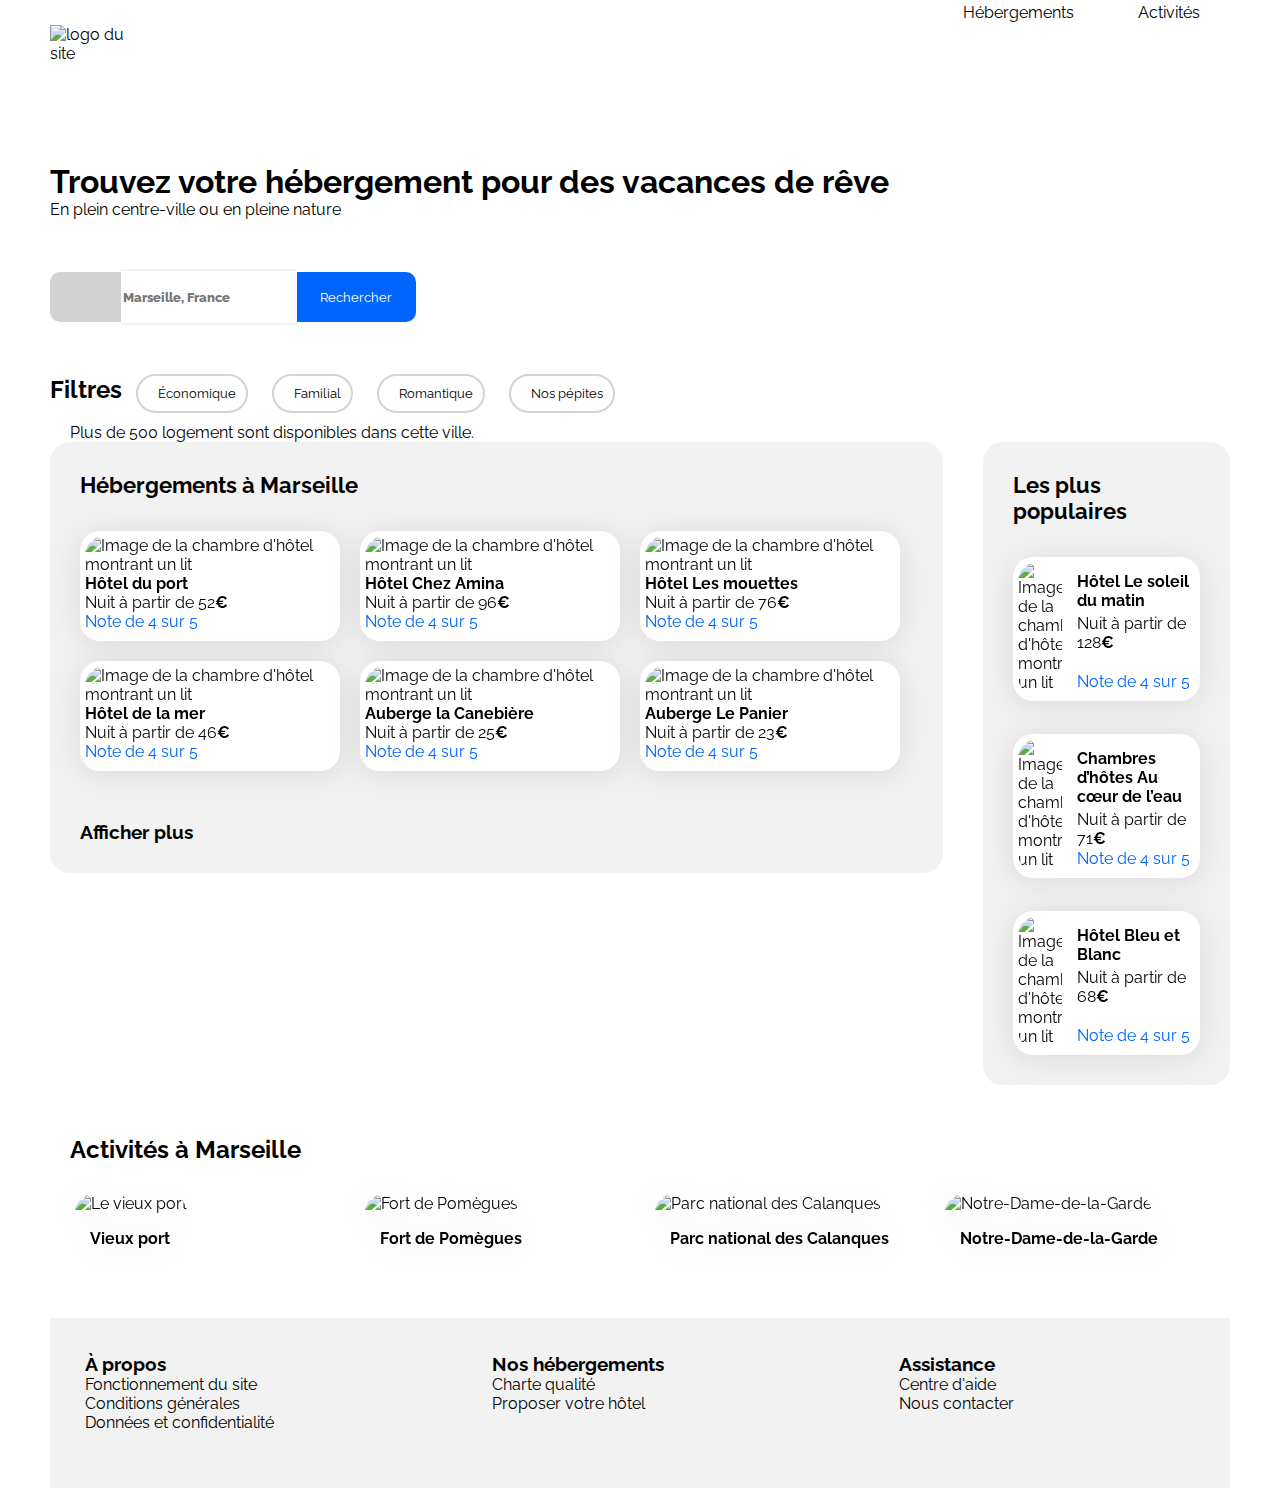
==== commit b85e2e1f: "commit du 28" ====
--- a/index.html
+++ b/index.html
@@ -1,23 +1,23 @@
 <!DOCTYPE html>
 <html lang="fr">
   <head>
-    <meta charset="UTF-8">
-    <meta name="viewport" content="width=device-width, initial-scale=1.0">
+    <meta charset="UTF-8" />
+    <meta name="viewport" content="width=device-width, initial-scale=1.0" />
     <title>Booki</title>
-    <link rel="preconnect" href="https://fonts.googleapis.com">
-    <link rel="preconnect" href="https://fonts.gstatic.com" crossorigin>
+    <link rel="preconnect" href="https://fonts.googleapis.com" />
+    <link rel="preconnect" href="https://fonts.gstatic.com" crossorigin />
     <link
       href="https://fonts.googleapis.com/css2?family=Raleway:wght@400;500;700&display=swap"
       rel="stylesheet"
-   >
+    />
     <link
       rel="stylesheet"
       href="https://cdnjs.cloudflare.com/ajax/libs/font-awesome/6.2.1/css/all.min.css"
       integrity="sha512-MV7K8+y+gLIBoVD59lQIYicR65iaqukzvf/nwasF0nqhPay5w/9lJmVM2hMDcnK1OnMGCdVK+iQrJ7lzPJQd1w=="
       crossorigin="anonymous"
       referrerpolicy="no-referrer"
-   >
-    <link rel="stylesheet" href="./css/style.css">
+    />
+    <link rel="stylesheet" href="./css/style.css" />
   </head>
 
   <body>
@@ -27,374 +27,466 @@
           src="images/logo/Booki.png"
           alt="logo du site"
           title="logo du site"
-       >
+        />
         <nav>
-            <ul>
-                <li>
-                    <a href="#hebergements">Hébergements</a>
-                </li>
-                <li>
-                    <a href="#activites">Activités</a>
-                </li>
-            </ul>          
+          <ul>
+            <li>
+              <a href="#hebergements">Hébergements</a>
+            </li>
+            <li>
+              <a href="#activites">Activités</a>
+            </li>
+          </ul>
         </nav>
       </header>
       <main>
         <section class="head">
-            <h1>Trouvez votre hébergement pour des vacances de rêve</h1>
-            <p class="tagline">En plein centre-ville ou en pleine nature</p>
-                <form class="div-search" method="get" action="/">
-                    <label for="search">
-                        <i class="fa-sharp fa-solid fa-location-dot"></i>
-                    </label>
-                    <input class="search" type="text" id="search" name="search" placeholder="Marseille, France">
-                    <button class="btn-search" type="submit">
-                        <span>Rechercher</span>
-                        <i class="fa-solid fa-magnifying-glass"></i>
-                    </button>
-                </form>
-            <h2 class="filtres">Filtres</h2>
-            <a class="filtre" href="#"><i class="fa-solid fa-money-bill-wave"></i>Économique</a> 
-            <a class="filtre" href="#"><i class="fa-solid fa-person"></i>Familial</a> 
-            <a class="filtre" href="#"><i class="fa-solid fa-heart"></i>Romantique</a> 
-            <a class="filtre" href="#"><i class="fa-solid fa-fire"></i>Nos pépites</a>
-            <p><i class="fa-solid fa-circle-info"></i>Plus de 500 logement sont disponibles dans cette ville.</p>
+          <h1>Trouvez votre hébergement pour des vacances de rêve</h1>
+          <p class="tagline">En plein centre-ville ou en pleine nature</p>
+          <form class="div-search" method="get" action="/">
+            <label for="search">
+              <i class="fa-sharp fa-solid fa-location-dot"></i>
+            </label>
+            <input
+              class="search"
+              type="text"
+              id="search"
+              name="search"
+              placeholder="Marseille, France"
+            />
+            <button class="btn-search" type="submit">
+              <span>Rechercher</span>
+              <i class="fa-solid fa-magnifying-glass"></i>
+            </button>
+          </form>
+          <h2 class="filtres">Filtres</h2>
+          <a class="filtre" href="#"
+            ><i class="fa-solid fa-money-bill-wave"></i>Économique</a
+          >
+          <a class="filtre" href="#"
+            ><i class="fa-solid fa-person"></i>Familial</a
+          >
+          <a class="filtre" href="#"
+            ><i class="fa-solid fa-heart"></i>Romantique</a
+          >
+          <a class="filtre" href="#"
+            ><i class="fa-solid fa-fire"></i>Nos pépites</a
+          >
+          <p>
+            <i class="fa-solid fa-circle-info"></i>Plus de 500 logement sont
+            disponibles dans cette ville.
+          </p>
         </section>
         <div class="hebergements-and-populaires">
           <div id="hebergements">
             <section class="hebergements">
-              <h2>Hébergements à Marseille</h2>
-                <div class="hebergement-cards">
-                <article class="card">
-                    <a href="#">
-                        <img
-                        src="./images/hebergements/fred-kleber.jpg"
-                        alt="Image de la chambre d'hôtel montrant un lit"
-                        >
-                        <div class="card-content">
-                        <div class="card-txt">
-                            <h3 class="card-title">Hôtel du port</h3>
-                            <p class="card-subtitle">
-                            Nuit à partir de 52<span class="euro">€</span>
-                            </p>
-                        </div>
-                        <div class="card-rating">
-                            <i class="fa-xs fa-solid fa-star" aria-hidden="true"></i>
-                            <i class="fa-xs fa-solid fa-star" aria-hidden="true"></i>
-                            <i class="fa-xs fa-solid fa-star" aria-hidden="true"></i>
-                            <i class="fa-xs fa-solid fa-star" aria-hidden="true"></i>
-                            <i
-                            class="fa-xs fa-solid fa-star neutral-star"
-                            aria-hidden="true"
-                            ></i>
-                            <span class="sr-only">Note de 4 sur 5</span>
-                        </div>
-                        </div>
-                    </a>
-                </article>
-                <article class="card">
-                    <a href="#">
-                        <img
-                        src="./images/hebergements/febrian-zakaria.jpg"
-                        alt="Image de la chambre d'hôtel montrant un lit"
-                        >
-                        <div class="card-content">
-                        <div class="card-txt">
-                            <h3 class="card-title">Hôtel Chez Amina</h3>
-                            <p class="card-subtitle">
-                            Nuit à partir de 96<span class="euro">€</span>
-                            </p>
-                        </div>
-                        <div class="card-rating">
-                            <i class="fa-xs fa-solid fa-star" aria-hidden="true"></i>
-                            <i class="fa-xs fa-solid fa-star" aria-hidden="true"></i>
-                            <i class="fa-xs fa-solid fa-star" aria-hidden="true"></i>
-                            <i class="fa-xs fa-solid fa-star" aria-hidden="true"></i>
-                            <i
-                            class="fa-xs fa-solid fa-star neutral-star"
-                            aria-hidden="true"
-                            ></i>
-                            <span class="sr-only">Note de 4 sur 5</span>
-                        </div>
-                        </div>
-                    </a>
-                </article>
-                <article class="card">
-                    <a href="#">
-                        <img
-                        src="./images/hebergements/reisetopia.jpg"
-                        alt="Image de la chambre d'hôtel montrant un lit"
-                        >
-                        <div class="card-content">
-                        <div class="card-txt">
-                            <h3 class="card-title">Hôtel Les mouettes</h3>
-                            <p class="card-subtitle">
-                            Nuit à partir de 76<span class="euro">€</span>
-                            </p>
-                        </div>
-                        <div class="card-rating">
-                            <i class="fa-xs fa-solid fa-star" aria-hidden="true"></i>
-                            <i class="fa-xs fa-solid fa-star" aria-hidden="true"></i>
-                            <i class="fa-xs fa-solid fa-star" aria-hidden="true"></i>
-                            <i class="fa-xs fa-solid fa-star" aria-hidden="true"></i>
-                            <i
-                            class="fa-xs fa-solid fa-star neutral-star"
-                            aria-hidden="true"
-                            ></i>
-                            <span class="sr-only">Note de 4 sur 5</span>
-                        </div>
-                        </div>
-                    </a>
-                </article>
-                <article class="card">
-                    <a href="#">
-                        <img
-                        src="./images/hebergements/annie-spratt.jpg"
-                        alt="Image de la chambre d'hôtel montrant un lit"
-                        >
-                        <div class="card-content">
-                        <div class="card-txt">
-                            <h3 class="card-title">Hôtel de la mer</h3>
-                            <p class="card-subtitle">
-                            Nuit à partir de 46<span class="euro">€</span>
-                            </p>
-                        </div>
-                        <div class="card-rating">
-                            <i class="fa-xs fa-solid fa-star" aria-hidden="true"></i>
-                            <i class="fa-xs fa-solid fa-star" aria-hidden="true"></i>
-                            <i class="fa-xs fa-solid fa-star" aria-hidden="true"></i>
-                            <i class="fa-xs fa-solid fa-star" aria-hidden="true"></i>
-                            <i
-                            class="fa-xs fa-solid fa-star neutral-star"
-                            aria-hidden="true"
-                            ></i>
-                            <span class="sr-only">Note de 4 sur 5</span>
-                        </div>
-                        </div>
-                    </a>
-                </article>
-                <article class="card">
-                    <a href="#">
-                        <img
-                        src="./images/hebergements/marcus-loke.jpg"
-                        alt="Image de la chambre d'hôtel montrant un lit"
-                        >
-                        <div class="card-content">
-                        <div class="card-txt">
-                            <h3 class="card-title">Auberge la Canebière</h3>
-                            <p class="card-subtitle">
-                            Nuit à partir de 25<span class="euro">€</span>
-                            </p>
-                        </div>
-                        <div class="card-rating">
-                            <i class="fa-xs fa-solid fa-star" aria-hidden="true"></i>
-                            <i class="fa-xs fa-solid fa-star" aria-hidden="true"></i>
-                            <i class="fa-xs fa-solid fa-star" aria-hidden="true"></i>
-                            <i class="fa-xs fa-solid fa-star" aria-hidden="true"></i>
-                            <i
-                            class="fa-xs fa-solid fa-star neutral-star"
-                            aria-hidden="true"
-                            ></i>
-                            <span class="sr-only">Note de 4 sur 5</span>
-                        </div>
-                        </div>
-                    </a>
-                </article>
-                <article class="card">
-                    <a href="#">
-                        <img
-                        src="./images/hebergements/nicate-lee.jpg"
-                        alt="Image de la chambre d'hôtel montrant un lit"
-                        >
-                        <div class="card-content">
-                        <div class="card-txt">
-                            <h3 class="card-title">Auberge Le Panier</h3>
-                            <p class="card-subtitle">
-                            Nuit à partir de 23<span class="euro">€</span>
-                            </p>
-                        </div>
-                        <div class="card-rating">
-                            <i class="fa-xs fa-solid fa-star" aria-hidden="true"></i>
-                            <i class="fa-xs fa-solid fa-star" aria-hidden="true"></i>
-                            <i class="fa-xs fa-solid fa-star" aria-hidden="true"></i>
-                            <i class="fa-xs fa-solid fa-star" aria-hidden="true"></i>
-                            <i
-                            class="fa-xs fa-solid fa-star neutral-star"
-                            aria-hidden="true"
-                            ></i>
-                            <span class="sr-only">Note de 4 sur 5</span>
-                        </div>
-                        </div>
-                    </a>
-                </article>
+              <h2 class="section-title">Hébergements à Marseille</h2>
+              <div class="hebergement-cards">
+                <article class="card">
+                  <a href="#">
+                    <img
+                      src="./images/hebergements/fred-kleber.jpg"
+                      alt="Image de la chambre d'hôtel montrant un lit"
+                    />
+                    <div class="card-content">
+                      <div class="card-txt">
+                        <h3 class="card-title">Hôtel du port</h3>
+                        <p class="card-subtitle">
+                          Nuit à partir de 52<span class="euro">€</span>
+                        </p>
+                      </div>
+                      <div class="card-rating">
+                        <i
+                          class="fa-xs fa-solid fa-star"
+                          aria-hidden="true"
+                        ></i>
+                        <i
+                          class="fa-xs fa-solid fa-star"
+                          aria-hidden="true"
+                        ></i>
+                        <i
+                          class="fa-xs fa-solid fa-star"
+                          aria-hidden="true"
+                        ></i>
+                        <i
+                          class="fa-xs fa-solid fa-star"
+                          aria-hidden="true"
+                        ></i>
+                        <i
+                          class="fa-xs fa-solid fa-star neutral-star"
+                          aria-hidden="true"
+                        ></i>
+                        <span class="sr-only">Note de 4 sur 5</span>
+                      </div>
+                    </div>
+                  </a>
+                </article>
+                <article class="card">
+                  <a href="#">
+                    <img
+                      src="./images/hebergements/febrian-zakaria.jpg"
+                      alt="Image de la chambre d'hôtel montrant un lit"
+                    />
+                    <div class="card-content">
+                      <div class="card-txt">
+                        <h3 class="card-title">Hôtel Chez Amina</h3>
+                        <p class="card-subtitle">
+                          Nuit à partir de 96<span class="euro">€</span>
+                        </p>
+                      </div>
+                      <div class="card-rating">
+                        <i
+                          class="fa-xs fa-solid fa-star"
+                          aria-hidden="true"
+                        ></i>
+                        <i
+                          class="fa-xs fa-solid fa-star"
+                          aria-hidden="true"
+                        ></i>
+                        <i
+                          class="fa-xs fa-solid fa-star"
+                          aria-hidden="true"
+                        ></i>
+                        <i
+                          class="fa-xs fa-solid fa-star"
+                          aria-hidden="true"
+                        ></i>
+                        <i
+                          class="fa-xs fa-solid fa-star neutral-star"
+                          aria-hidden="true"
+                        ></i>
+                        <span class="sr-only">Note de 4 sur 5</span>
+                      </div>
+                    </div>
+                  </a>
+                </article>
+                <article class="card">
+                  <a href="#">
+                    <img
+                      src="./images/hebergements/reisetopia.jpg"
+                      alt="Image de la chambre d'hôtel montrant un lit"
+                    />
+                    <div class="card-content">
+                      <div class="card-txt">
+                        <h3 class="card-title">Hôtel Les mouettes</h3>
+                        <p class="card-subtitle">
+                          Nuit à partir de 76<span class="euro">€</span>
+                        </p>
+                      </div>
+                      <div class="card-rating">
+                        <i
+                          class="fa-xs fa-solid fa-star"
+                          aria-hidden="true"
+                        ></i>
+                        <i
+                          class="fa-xs fa-solid fa-star"
+                          aria-hidden="true"
+                        ></i>
+                        <i
+                          class="fa-xs fa-solid fa-star"
+                          aria-hidden="true"
+                        ></i>
+                        <i
+                          class="fa-xs fa-solid fa-star"
+                          aria-hidden="true"
+                        ></i>
+                        <i
+                          class="fa-xs fa-solid fa-star neutral-star"
+                          aria-hidden="true"
+                        ></i>
+                        <span class="sr-only">Note de 4 sur 5</span>
+                      </div>
+                    </div>
+                  </a>
+                </article>
+                <article class="card">
+                  <a href="#">
+                    <img
+                      src="./images/hebergements/annie-spratt.jpg"
+                      alt="Image de la chambre d'hôtel montrant un lit"
+                    />
+                    <div class="card-content">
+                      <div class="card-txt">
+                        <h3 class="card-title">Hôtel de la mer</h3>
+                        <p class="card-subtitle">
+                          Nuit à partir de 46<span class="euro">€</span>
+                        </p>
+                      </div>
+                      <div class="card-rating">
+                        <i
+                          class="fa-xs fa-solid fa-star"
+                          aria-hidden="true"
+                        ></i>
+                        <i
+                          class="fa-xs fa-solid fa-star"
+                          aria-hidden="true"
+                        ></i>
+                        <i
+                          class="fa-xs fa-solid fa-star"
+                          aria-hidden="true"
+                        ></i>
+                        <i
+                          class="fa-xs fa-solid fa-star"
+                          aria-hidden="true"
+                        ></i>
+                        <i
+                          class="fa-xs fa-solid fa-star neutral-star"
+                          aria-hidden="true"
+                        ></i>
+                        <span class="sr-only">Note de 4 sur 5</span>
+                      </div>
+                    </div>
+                  </a>
+                </article>
+                <article class="card">
+                  <a href="#">
+                    <img
+                      src="./images/hebergements/marcus-loke.jpg"
+                      alt="Image de la chambre d'hôtel montrant un lit"
+                    />
+                    <div class="card-content">
+                      <div class="card-txt">
+                        <h3 class="card-title">Auberge la Canebière</h3>
+                        <p class="card-subtitle">
+                          Nuit à partir de 25<span class="euro">€</span>
+                        </p>
+                      </div>
+                      <div class="card-rating">
+                        <i
+                          class="fa-xs fa-solid fa-star"
+                          aria-hidden="true"
+                        ></i>
+                        <i
+                          class="fa-xs fa-solid fa-star"
+                          aria-hidden="true"
+                        ></i>
+                        <i
+                          class="fa-xs fa-solid fa-star"
+                          aria-hidden="true"
+                        ></i>
+                        <i
+                          class="fa-xs fa-solid fa-star"
+                          aria-hidden="true"
+                        ></i>
+                        <i
+                          class="fa-xs fa-solid fa-star neutral-star"
+                          aria-hidden="true"
+                        ></i>
+                        <span class="sr-only">Note de 4 sur 5</span>
+                      </div>
+                    </div>
+                  </a>
+                </article>
+                <article class="card">
+                  <a href="#">
+                    <img
+                      src="./images/hebergements/nicate-lee.jpg"
+                      alt="Image de la chambre d'hôtel montrant un lit"
+                    />
+                    <div class="card-content">
+                      <div class="card-txt">
+                        <h3 class="card-title">Auberge Le Panier</h3>
+                        <p class="card-subtitle">
+                          Nuit à partir de 23<span class="euro">€</span>
+                        </p>
+                      </div>
+                      <div class="card-rating">
+                        <i
+                          class="fa-xs fa-solid fa-star"
+                          aria-hidden="true"
+                        ></i>
+                        <i
+                          class="fa-xs fa-solid fa-star"
+                          aria-hidden="true"
+                        ></i>
+                        <i
+                          class="fa-xs fa-solid fa-star"
+                          aria-hidden="true"
+                        ></i>
+                        <i
+                          class="fa-xs fa-solid fa-star"
+                          aria-hidden="true"
+                        ></i>
+                        <i
+                          class="fa-xs fa-solid fa-star neutral-star"
+                          aria-hidden="true"
+                        ></i>
+                        <span class="sr-only">Note de 4 sur 5</span>
+                      </div>
+                    </div>
+                  </a>
+                </article>
+              </div>
+              <h3><a href="#">Afficher plus</a></h3>
+            </section>
+          </div>
+          <section class="populaires">
+            <div class="populaires-title">
+              <h2 class="section-title">Les plus populaires</h2>
+              <i class="fa-solid fa-chart-line" aria-hidden="true"></i>
+            </div>
+            <div class="populaires-cards">
+              <article class="card">
+                <!-- <a href="#"> -->
+                <img
+                  src="./images/hebergements/emile-guillemot.jpg"
+                  alt="Image de la chambre d'hôtel montrant un lit"
+                />
+                <div class="card-content">
+                  <div class="card-txt">
+                    <h3 class="card-title">Hôtel Le soleil du matin</h3>
+                    <p class="card-subtitle">
+                      Nuit à partir de 128<span class="euro">€</span>
+                    </p>
+                  </div>
+                  <div class="card-rating">
+                    <i class="fa-xs fa-solid fa-star" aria-hidden="true"></i>
+                    <i class="fa-xs fa-solid fa-star" aria-hidden="true"></i>
+                    <i class="fa-xs fa-solid fa-star" aria-hidden="true"></i>
+                    <i class="fa-xs fa-solid fa-star" aria-hidden="true"></i>
+                    <i
+                      class="fa-xs fa-solid fa-star neutral-star"
+                      aria-hidden="true"
+                    ></i>
+                    <span class="sr-only">Note de 4 sur 5</span>
+                  </div>
                 </div>
-                <h3><a href="#">Afficher plus</a></h3>
-            </section>
-        </div>
-            <section class="populaires">
-                <div class="populaires-title">
-                <h2 class="section-title">Les plus populaires</h2>
-                <i class="fa-solid fa-chart-line" aria-hidden="true"></i>
+                <!-- </a> -->
+              </article>
+              <article class="card">
+                <!-- <a href="#"> -->
+                <img
+                  src="./images/hebergements/aw-creative.jpg"
+                  alt="Image de la chambre d'hôtel montrant un lit"
+                />
+                <div class="card-content">
+                  <div class="card-txt">
+                    <h3 class="card-title">
+                      Chambres d’hôtes Au cœur de l’eau
+                    </h3>
+                    <p class="card-subtitle">
+                      Nuit à partir de 71<span class="euro">€</span>
+                    </p>
+                  </div>
+                  <div class="card-rating">
+                    <i class="fa-xs fa-solid fa-star" aria-hidden="true"></i>
+                    <i class="fa-xs fa-solid fa-star" aria-hidden="true"></i>
+                    <i class="fa-xs fa-solid fa-star" aria-hidden="true"></i>
+                    <i class="fa-xs fa-solid fa-star" aria-hidden="true"></i>
+                    <i
+                      class="fa-xs fa-solid fa-star neutral-star"
+                      aria-hidden="true"
+                    ></i>
+                    <span class="sr-only">Note de 4 sur 5</span>
+                  </div>
                 </div>
-                <div class="populaires-cards">
-                <article class="card">
-                    <!-- <a href="#"> -->
-                        <img
-                        src="./images/hebergements/emile-guillemot.jpg"
-                        alt="Image de la chambre d'hôtel montrant un lit"
-                            >
-                        <div class="card-content">
-                        <div class="card-txt">
-                            <h3 class="card-title">Hôtel Le soleil du matin</h3>
-                            <p class="card-subtitle">
-                            Nuit à partir de 128<span class="euro">€</span>
-                            </p>
-                        </div>
-                        <div class="card-rating">
-                            <i class="fa-xs fa-solid fa-star" aria-hidden="true"></i>
-                            <i class="fa-xs fa-solid fa-star" aria-hidden="true"></i>
-                            <i class="fa-xs fa-solid fa-star" aria-hidden="true"></i>
-                            <i class="fa-xs fa-solid fa-star" aria-hidden="true"></i>
-                            <i
-                            class="fa-xs fa-solid fa-star neutral-star"
-                            aria-hidden="true"
-                            ></i>
-                            <span class="sr-only">Note de 4 sur 5</span>
-                        </div>
-                        </div>
-                    <!-- </a> -->
-                </article>
-                <article class="card">
-                    <!-- <a href="#"> -->
-                        <img
-                        src="./images/hebergements/aw-creative.jpg"
-                        alt="Image de la chambre d'hôtel montrant un lit"
-                        >
-                        <div class="card-content">
-                        <div class="card-txt">
-                            <h3 class="card-title">
-                            Chambres d’hôtes Au cœur de l’eau
-                            </h3>
-                            <p class="card-subtitle">
-                            Nuit à partir de 71<span class="euro">€</span>
-                            </p>
-                        </div>
-                        <div class="card-rating">
-                            <i class="fa-xs fa-solid fa-star" aria-hidden="true"></i>
-                            <i class="fa-xs fa-solid fa-star" aria-hidden="true"></i>
-                            <i class="fa-xs fa-solid fa-star" aria-hidden="true"></i>
-                            <i class="fa-xs fa-solid fa-star" aria-hidden="true"></i>
-                            <i
-                            class="fa-xs fa-solid fa-star neutral-star"
-                            aria-hidden="true"
-                            ></i>
-                            <span class="sr-only">Note de 4 sur 5</span>
-                        </div>
-                        </div>
-                    <!-- </a> -->
-                </article>
-                <article class="card">
-                    <!-- <a href="#"> -->
-                        <img
-                        src="./images/hebergements/febrian-zakaria2.jpg"
-                        alt="Image de la chambre d'hôtel montrant un lit"
-                        >
-                        <div class="card-content">
-                        <div class="card-txt">
-                            <h3 class="card-title">Hôtel Bleu et Blanc</h3>
-                            <p class="card-subtitle">
-                            Nuit à partir de 68<span class="euro">€</span>
-                            </p>
-                        </div>
-                        <div class="card-rating">
-                            <i class="fa-xs fa-solid fa-star" aria-hidden="true"></i>
-                            <i class="fa-xs fa-solid fa-star" aria-hidden="true"></i>
-                            <i class="fa-xs fa-solid fa-star" aria-hidden="true"></i>
-                            <i class="fa-xs fa-solid fa-star" aria-hidden="true"></i>
-                            <i
-                            class="fa-xs fa-solid fa-star neutral-star"
-                            aria-hidden="true"
-                            ></i>
-                            <span class="sr-only">Note de 4 sur 5</span>
-                        </div>
-                        </div>
-                    <!-- </a> -->
-                </article>
+                <!-- </a> -->
+              </article>
+              <article class="card">
+                <!-- <a href="#"> -->
+                <img
+                  src="./images/hebergements/febrian-zakaria2.jpg"
+                  alt="Image de la chambre d'hôtel montrant un lit"
+                />
+                <div class="card-content">
+                  <div class="card-txt">
+                    <h3 class="card-title">Hôtel Bleu et Blanc</h3>
+                    <p class="card-subtitle">
+                      Nuit à partir de 68<span class="euro">€</span>
+                    </p>
+                  </div>
+                  <div class="card-rating">
+                    <i class="fa-xs fa-solid fa-star" aria-hidden="true"></i>
+                    <i class="fa-xs fa-solid fa-star" aria-hidden="true"></i>
+                    <i class="fa-xs fa-solid fa-star" aria-hidden="true"></i>
+                    <i class="fa-xs fa-solid fa-star" aria-hidden="true"></i>
+                    <i
+                      class="fa-xs fa-solid fa-star neutral-star"
+                      aria-hidden="true"
+                    ></i>
+                    <span class="sr-only">Note de 4 sur 5</span>
+                  </div>
                 </div>
-            </section>
+                <!-- </a> -->
+              </article>
+            </div>
+          </section>
         </div>
         <div id="activites">
           <section class="activites">
             <h2>Activités à Marseille</h2>
             <div class="activites-cards">
-                <article class="card">
-                  <a href="#">
-                    <img
-                        src="./images/activites/reno-laithienne.jpg"
-                        alt="Le vieux port"
-                    >
-                    <div class="card-content">
+              <article class="card">
+                <a href="#">
+                  <img
+                    src="./images/activites/reno-laithienne.jpg"
+                    alt="Le vieux port"
+                  />
+                  <div class="card-content">
                     <div class="card-txt">
                       <h3 class="card-title">Vieux port</h3>
                     </div>
-                    </div>
-                  </a>  
-                </article>
-                <article class="card">
-                  <a href="#">
-                    <img
-                        src="./images/activites/paul-hermann.jpg"
-                        alt="Fort de Pomègues"
-                    >
-                    <div class="card-content">
+                  </div>
+                </a>
+              </article>
+              <article class="card">
+                <a href="#">
+                  <img
+                    src="./images/activites/paul-hermann.jpg"
+                    alt="Fort de Pomègues"
+                  />
+                  <div class="card-content">
                     <div class="card-txt">
-                        <h3 class="card-title">Fort de Pomègues</h3>
-                    </div>
-                    </div>
-                  </a>
-                </article>
-                <article class="card">
-                  <a href="#">
-                    <img
+                      <h3 class="card-title">Fort de Pomègues</h3>
+                    </div>
+                  </div>
+                </a>
+              </article>
+              <article class="card">
+                <a href="#">
+                  <img
                     src="./images/activites/kilyan-sockalingum.jpg"
                     alt="Parc national des Calanques"
-                    >
-                    <div class="card-content">
+                  />
+                  <div class="card-content">
                     <div class="card-txt">
-                    <h3 class="card-title">Parc national des Calanques</h3>
-                    </div>
-                    </div>
-                  </a>
-                </article>
-                <article class="card">
-                  <a href="#">
-                    <img
+                      <h3 class="card-title">Parc national des Calanques</h3>
+                    </div>
+                  </div>
+                </a>
+              </article>
+              <article class="card">
+                <a href="#">
+                  <img
                     src="./images/activites/florian-wehde.jpg"
                     alt="Notre-Dame-de-la-Garde"
-                    >
-                    <div class="card-content">
-                        <div class="card-txt">
-                        <h3 class="card-title">Notre-Dame-de-la-Garde</h3>
-                        </div>
-                    </div>
-                  </a>
-                </article>
+                  />
+                  <div class="card-content">
+                    <div class="card-txt">
+                      <h3 class="card-title">Notre-Dame-de-la-Garde</h3>
+                    </div>
+                  </div>
+                </a>
+              </article>
             </div>
           </section>
         </div>
       </main>
       <footer>
-        <div class="foot"><h3>À propos</h3>
-          <a href="#">Fonctionnement du site</a><br>
-          <a href="#">Conditions générales</a><br>
+        <div class="foot">
+          <h3>À propos</h3>
+          <a href="#">Fonctionnement du site</a><br />
+          <a href="#">Conditions générales</a><br />
           <a href="#">Données et confidentialité</a>
         </div>
-        <div class="foot"><h3>Nos hébergements</h3>
-          <a href="#">Charte qualité</a><br>
+        <div class="foot">
+          <h3>Nos hébergements</h3>
+          <a href="#">Charte qualité</a><br />
           <a href="#">Proposer votre hôtel</a>
         </div>
-        <div class="foot"><h3>Assistance</h3>
-          <a href="#">Centre d'aide</a><br>
+        <div class="foot">
+          <h3>Assistance</h3>
+          <a href="#">Centre d'aide</a><br />
           <a href="#">Nous contacter</a>
         </div>
       </footer>
--- a/css/style.css
+++ b/css/style.css
@@ -15,6 +15,7 @@
   justify-content: center;
   padding: 0;
   margin: 0;
+  box-sizing: border-box;
 }
 
 .main-container {
@@ -110,6 +111,23 @@
   font-size: 29px;
 }
 
+.card a {
+  padding: 0;
+  text-decoration: none;
+  color: black;
+}
+
+h3 a{
+  display: inline-block;
+  padding-top: 50px;
+  text-decoration: none;
+  color: black;
+}
+
+.fa-solid {
+  color: var(--main-color);
+}
+
 .fa-magnifying-glass {
   font-size: 29px;
   color: white;
@@ -117,17 +135,6 @@
   border-radius: 0 10px 10px 0;
 }
 
-h3 a,
-.card a {
-  padding: 0;
-  text-decoration: none;
-  color: black;
-}
-
-.fa-solid {
-  color: var(--main-color);
-}
-
 .filtres {
   display: inline-block;
   margin-top: 50px;
@@ -204,7 +211,6 @@
   display: flex;
   justify-content: space-between;
   gap: 40px;
-  /* background-color: var(--main-bg-color); */
 }
 
 .hebergements-and-populaires section {
@@ -238,7 +244,6 @@
 
 .populaires-cards .card {
   display: flex;
-  /* flex-direction: row; */
   margin-top: 33px;
 }
 
@@ -268,21 +273,24 @@
 }
 
 .populaires-cards .card-rating,
+.hebergement-cards .card-rating,
 .card-rating {
   margin-bottom: 5px;
   color: var(--main-color);
 }
 
-.populaires-cards .card-rating {
-  /* margin-top: 70px; */
-}
-
 .hebergement-cards {
   display: flex;
-  flex-direction: row;
   flex-wrap: wrap;
   gap: 20px;
-  margin-bottom: 30px;
+  margin: 0;
+}
+
+.hebergement-cards .card-content {
+  width: 100%;
+  display: flex;
+  flex-direction: column;
+  margin: 0;
 }
 
 .hebergements h2 {
@@ -291,7 +299,11 @@
 
 .hebergements .card {
   width: 30%;
-}
+  display: flex;
+  flex-direction: column;
+  justify-content: flex-start;
+}
+
 .hebergement-cards img {
   width: 100%;
   height: 124px;
@@ -299,6 +311,11 @@
   border-top-right-radius: 20px;
 }
 
+.hebergement-cards .card-title {
+  display: flex;
+  align-items: center;
+}
+
 .activites {
   padding: 0 20px;
 }
@@ -338,13 +355,11 @@
   margin-top: 50px;
   gap: 10%;
   display: flex;
-  /* flex-direction: row; */
   width: 94%;
   padding: 3%;
 }
 
 footer a {
-  /* display: inline-block; */
   text-decoration: none;
   color: black;
   padding: 5px 0px;
@@ -381,14 +396,14 @@
 
   .populaires-cards .card {
     width: 30%;
-    /* flex-direction: column; */
   }
 
   .populaires-cards .card-title {
     font-size: 14px;
   }
 
-  .populaires-cards .card-subtitle {
+  .populaires-cards .card-subtitle,
+  .hebergement-cards .card-subtitle {
     font-size: 13px;
   }
   .activites-cards img {
@@ -413,35 +428,15 @@
 /* Small devices (phones, less than 768px) */
 @media (max-width: 767.98px) {
   /* ... */
+  
+  .main-container {
+    padding: 0;
+    margin: 0;
+  }
+
   header img {
     margin: auto;
     margin-bottom: 50px;
-  }
-  .head {
-    padding: 0 50px;
-  }
-
-  nav li {
-    border-bottom: 3px solid var(--main-bg-color);
-  }
-
-  nav li:hover {
-    border-bottom: 3px solid var(--main-color);
-  }
-
-  nav li a:hover {
-    color: var(--main-color);
-  }
-
-  .filtres {
-    /* display: block; */
-    /* width: 100%; */
-    margin-top: 50px;
-    margin-bottom: 10px;
-  }
-
-  .filtre {
-    font-size: 1em;
   }
 
   header {
@@ -468,6 +463,22 @@
     padding-bottom: 4%;
   }
 
+  nav li {
+    border-bottom: 3px solid var(--main-bg-color);
+  }
+
+  nav li:hover {
+    border-bottom: 3px solid var(--main-color);
+  }
+
+  nav li a:hover {
+    color: var(--main-color);
+  }
+
+  .head {
+    padding: 0 50px;
+  }
+
   .btn-search span {
     display: none;
   }
@@ -482,6 +493,27 @@
     margin-bottom: 0px;
   }
 
+  .filtres {
+    display: block;
+    margin-top: 50px;
+    margin-bottom: 10px;
+  }
+
+  .filtre {
+    font-size: 1em;
+  }
+
+  .populaires {
+    background-color: var(--main-bg-color);
+    width: 100%;
+    padding: 0 50px;
+    order: 1;
+  }
+
+  #populaires {
+    width: 100%;
+  }
+
   .populaires-cards {
     display: flex;
     flex-direction: column;
@@ -490,7 +522,6 @@
   }
   .populaires-cards .card {
     width: 100%;
-    /* flex-direction: row; */
   }
   .populaires-cards .card-content {
     width: 200%;
@@ -498,6 +529,41 @@
 
   .populaires-cards img {
     width: 25%;
+  }
+
+  .hebergements {
+    border-radius: 0px;
+  }
+
+  .hebergements-and-populaires section {
+    width: 100%;
+    border-radius: 0px;
+  }
+  .hebergements-and-populaires {
+    width: 100%;
+  }
+
+  .hebergement-cards {
+    flex-direction: column;
+    background-color: white;
+  }
+
+  .hebergement-cards .card {
+    width: 100%;
+    background-color: white;
+  }
+
+  #hebergements {
+    order: 2;
+  }
+
+  .hebergements {
+    order: 2;
+    background-color: white;
+  }
+
+  .hebergements section {
+    background-color: white;
   }
 
   .activites-cards {
@@ -508,67 +574,6 @@
     width: 100%;
   }
 
-  .hebergements {
-    border-radius: 0px;
-  }
-
-  .hebergements-and-populaires section {
-    width: 100%;
-    border-radius: 0px;
-  }
-  .hebergements-and-populaires {
-    width: 100%;
-  }
-
-  .main-container {
-    padding: 0;
-    margin: 0;
-  }
-  .populaires {
-    background-color: var(--main-bg-color);
-    width: 100%;
-    padding: 0 50px;
-    order: 1;
-  }
-
-  #populaires {
-    order: 1;
-    width: 100%;
-  }
-
-  .populaires-cards {
-    /* background-color: var(--main-bg-color); */
-    /* background-color: red; */
-  }
-
-  .populaires-cards .card {
-    /* background-color: var(--main-bg-color); */
-    /* background-color: red; */
-  }
-
-  .hebergement-cards {
-    flex-direction: column;
-    background-color: white;
-  }
-
-  .hebergement-cards .card {
-    width: 100%;
-    background-color: white;
-  }
-
-  #hebergements {
-    order: 2;
-  }
-
-  .hebergements {
-    order: 2;
-    background-color: white;
-  }
-
-  .hebergements section {
-    background-color: white;
-  }
-
   .activites-cards img {
     height: 141px;
   }
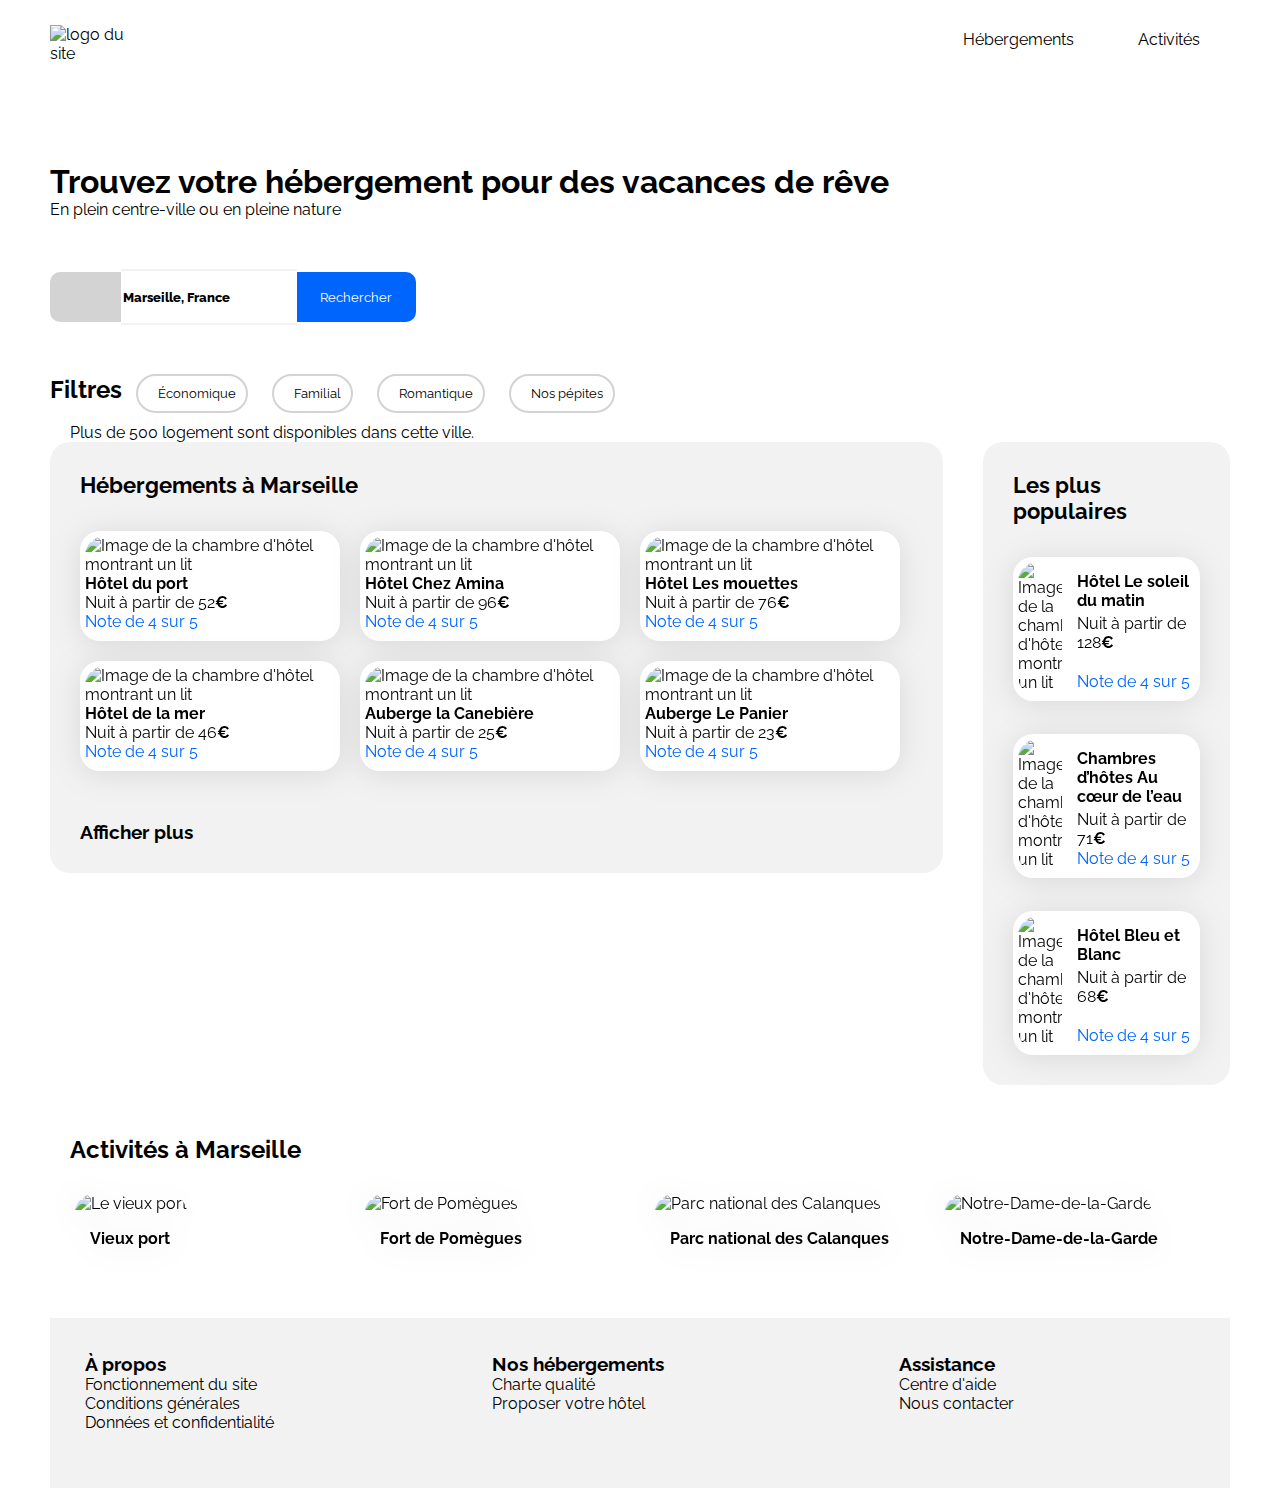
==== commit ec1a1f7c: "commit du 29" ====
--- a/index.html
+++ b/index.html
@@ -1,23 +1,24 @@
 <!DOCTYPE html>
 <html lang="fr">
   <head>
-    <meta charset="UTF-8" />
-    <meta name="viewport" content="width=device-width, initial-scale=1.0" />
+    <meta charset="UTF-8">
+    <meta name="viewport" content="width=device-width, initial-scale=1.0">
     <title>Booki</title>
-    <link rel="preconnect" href="https://fonts.googleapis.com" />
-    <link rel="preconnect" href="https://fonts.gstatic.com" crossorigin />
+    <link rel="preconnect" href="https://fonts.googleapis.com">
+    <link rel="preconnect" href="https://fonts.gstatic.com" crossorigin>
     <link
       href="https://fonts.googleapis.com/css2?family=Raleway:wght@400;500;700&display=swap"
       rel="stylesheet"
-    />
+   >
     <link
       rel="stylesheet"
       href="https://cdnjs.cloudflare.com/ajax/libs/font-awesome/6.2.1/css/all.min.css"
       integrity="sha512-MV7K8+y+gLIBoVD59lQIYicR65iaqukzvf/nwasF0nqhPay5w/9lJmVM2hMDcnK1OnMGCdVK+iQrJ7lzPJQd1w=="
       crossorigin="anonymous"
       referrerpolicy="no-referrer"
-    />
-    <link rel="stylesheet" href="./css/style.css" />
+   >
+    <!-- <link rel="stylesheet" href="./fontawesome-free-6.4.0-web/css/fontawesome.css"> -->
+    <link rel="stylesheet" href="./css/style.css">
   </head>
 
   <body>
@@ -27,7 +28,7 @@
           src="images/logo/Booki.png"
           alt="logo du site"
           title="logo du site"
-        />
+       >
         <nav>
           <ul>
             <li>
@@ -53,7 +54,7 @@
               id="search"
               name="search"
               placeholder="Marseille, France"
-            />
+           >
             <button class="btn-search" type="submit">
               <span>Rechercher</span>
               <i class="fa-solid fa-magnifying-glass"></i>
@@ -73,7 +74,8 @@
             ><i class="fa-solid fa-fire"></i>Nos pépites</a
           >
           <p>
-            <i class="fa-solid fa-circle-info"></i>Plus de 500 logement sont
+            <i class="fa-solid fa-circle-info"></i>
+            Plus de 500 logement sont
             disponibles dans cette ville.
           </p>
         </section>
@@ -87,7 +89,7 @@
                     <img
                       src="./images/hebergements/fred-kleber.jpg"
                       alt="Image de la chambre d'hôtel montrant un lit"
-                    />
+                   >
                     <div class="card-content">
                       <div class="card-txt">
                         <h3 class="card-title">Hôtel du port</h3>
@@ -126,7 +128,7 @@
                     <img
                       src="./images/hebergements/febrian-zakaria.jpg"
                       alt="Image de la chambre d'hôtel montrant un lit"
-                    />
+                   >
                     <div class="card-content">
                       <div class="card-txt">
                         <h3 class="card-title">Hôtel Chez Amina</h3>
@@ -165,7 +167,7 @@
                     <img
                       src="./images/hebergements/reisetopia.jpg"
                       alt="Image de la chambre d'hôtel montrant un lit"
-                    />
+                   >
                     <div class="card-content">
                       <div class="card-txt">
                         <h3 class="card-title">Hôtel Les mouettes</h3>
@@ -204,7 +206,7 @@
                     <img
                       src="./images/hebergements/annie-spratt.jpg"
                       alt="Image de la chambre d'hôtel montrant un lit"
-                    />
+                   >
                     <div class="card-content">
                       <div class="card-txt">
                         <h3 class="card-title">Hôtel de la mer</h3>
@@ -243,7 +245,7 @@
                     <img
                       src="./images/hebergements/marcus-loke.jpg"
                       alt="Image de la chambre d'hôtel montrant un lit"
-                    />
+                   >
                     <div class="card-content">
                       <div class="card-txt">
                         <h3 class="card-title">Auberge la Canebière</h3>
@@ -282,7 +284,7 @@
                     <img
                       src="./images/hebergements/nicate-lee.jpg"
                       alt="Image de la chambre d'hôtel montrant un lit"
-                    />
+                   >
                     <div class="card-content">
                       <div class="card-txt">
                         <h3 class="card-title">Auberge Le Panier</h3>
@@ -331,7 +333,7 @@
                 <img
                   src="./images/hebergements/emile-guillemot.jpg"
                   alt="Image de la chambre d'hôtel montrant un lit"
-                />
+               >
                 <div class="card-content">
                   <div class="card-txt">
                     <h3 class="card-title">Hôtel Le soleil du matin</h3>
@@ -358,7 +360,7 @@
                 <img
                   src="./images/hebergements/aw-creative.jpg"
                   alt="Image de la chambre d'hôtel montrant un lit"
-                />
+               >
                 <div class="card-content">
                   <div class="card-txt">
                     <h3 class="card-title">
@@ -387,7 +389,7 @@
                 <img
                   src="./images/hebergements/febrian-zakaria2.jpg"
                   alt="Image de la chambre d'hôtel montrant un lit"
-                />
+               >
                 <div class="card-content">
                   <div class="card-txt">
                     <h3 class="card-title">Hôtel Bleu et Blanc</h3>
@@ -421,7 +423,7 @@
                   <img
                     src="./images/activites/reno-laithienne.jpg"
                     alt="Le vieux port"
-                  />
+                 >
                   <div class="card-content">
                     <div class="card-txt">
                       <h3 class="card-title">Vieux port</h3>
@@ -434,7 +436,7 @@
                   <img
                     src="./images/activites/paul-hermann.jpg"
                     alt="Fort de Pomègues"
-                  />
+                 >
                   <div class="card-content">
                     <div class="card-txt">
                       <h3 class="card-title">Fort de Pomègues</h3>
@@ -447,7 +449,7 @@
                   <img
                     src="./images/activites/kilyan-sockalingum.jpg"
                     alt="Parc national des Calanques"
-                  />
+                 >
                   <div class="card-content">
                     <div class="card-txt">
                       <h3 class="card-title">Parc national des Calanques</h3>
@@ -460,7 +462,7 @@
                   <img
                     src="./images/activites/florian-wehde.jpg"
                     alt="Notre-Dame-de-la-Garde"
-                  />
+                 >
                   <div class="card-content">
                     <div class="card-txt">
                       <h3 class="card-title">Notre-Dame-de-la-Garde</h3>
@@ -475,18 +477,18 @@
       <footer>
         <div class="foot">
           <h3>À propos</h3>
-          <a href="#">Fonctionnement du site</a><br />
-          <a href="#">Conditions générales</a><br />
+          <a href="#">Fonctionnement du site</a><br>
+          <a href="#">Conditions générales</a><br>
           <a href="#">Données et confidentialité</a>
         </div>
         <div class="foot">
           <h3>Nos hébergements</h3>
-          <a href="#">Charte qualité</a><br />
+          <a href="#">Charte qualité</a><br>
           <a href="#">Proposer votre hôtel</a>
         </div>
         <div class="foot">
           <h3>Assistance</h3>
-          <a href="#">Centre d'aide</a><br />
+          <a href="#">Centre d'aide</a><br>
           <a href="#">Nous contacter</a>
         </div>
       </footer>
--- a/css/style.css
+++ b/css/style.css
@@ -38,11 +38,17 @@
 }
 
 nav {
-  margin-top: 3px;
+  /* margin: 0; */
+}
+
+nav ul {
+  /* margin: 0; */
+  /* align-items: flex-end; */
 }
 
 nav li {
   display: inline-block;
+  margin-top: 30px;
   list-style-type: none;
 }
 
@@ -54,6 +60,10 @@
 
 .tagline {
   margin-bottom: 50px;
+}
+
+::placeholder {
+  color: black;
 }
 
 .search {
@@ -106,18 +116,13 @@
   justify-content: center;
 }
 
-.fa-location-dot {
-  color: black;
-  font-size: 29px;
-}
-
 .card a {
   padding: 0;
   text-decoration: none;
   color: black;
 }
 
-h3 a{
+h3 a {
   display: inline-block;
   padding-top: 50px;
   text-decoration: none;
@@ -126,6 +131,11 @@
 
 .fa-solid {
   color: var(--main-color);
+}
+
+.fa-location-dot {
+  color: black;
+  font-size: 29px;
 }
 
 .fa-magnifying-glass {
@@ -417,6 +427,8 @@
   }
 
   nav li:hover {
+    padding-top: 30px;
+    margin: 0;
     border-top: 3px solid var(--main-color);
   }
 
@@ -428,7 +440,7 @@
 /* Small devices (phones, less than 768px) */
 @media (max-width: 767.98px) {
   /* ... */
-  
+
   .main-container {
     padding: 0;
     margin: 0;
@@ -566,6 +578,9 @@
     background-color: white;
   }
 
+  h3 a {
+    padding-top: 10px;
+  }
   .activites-cards {
     flex-wrap: wrap;
     flex-direction: column;
@@ -580,9 +595,9 @@
 
   footer {
     flex-direction: column;
-    width: 100%;
-    gap: 30px;
-    padding: 5%;
+    width: 97%;
+    gap: 0px;
+    padding: 3% 0 0 3%;
   }
 
   .foot {
